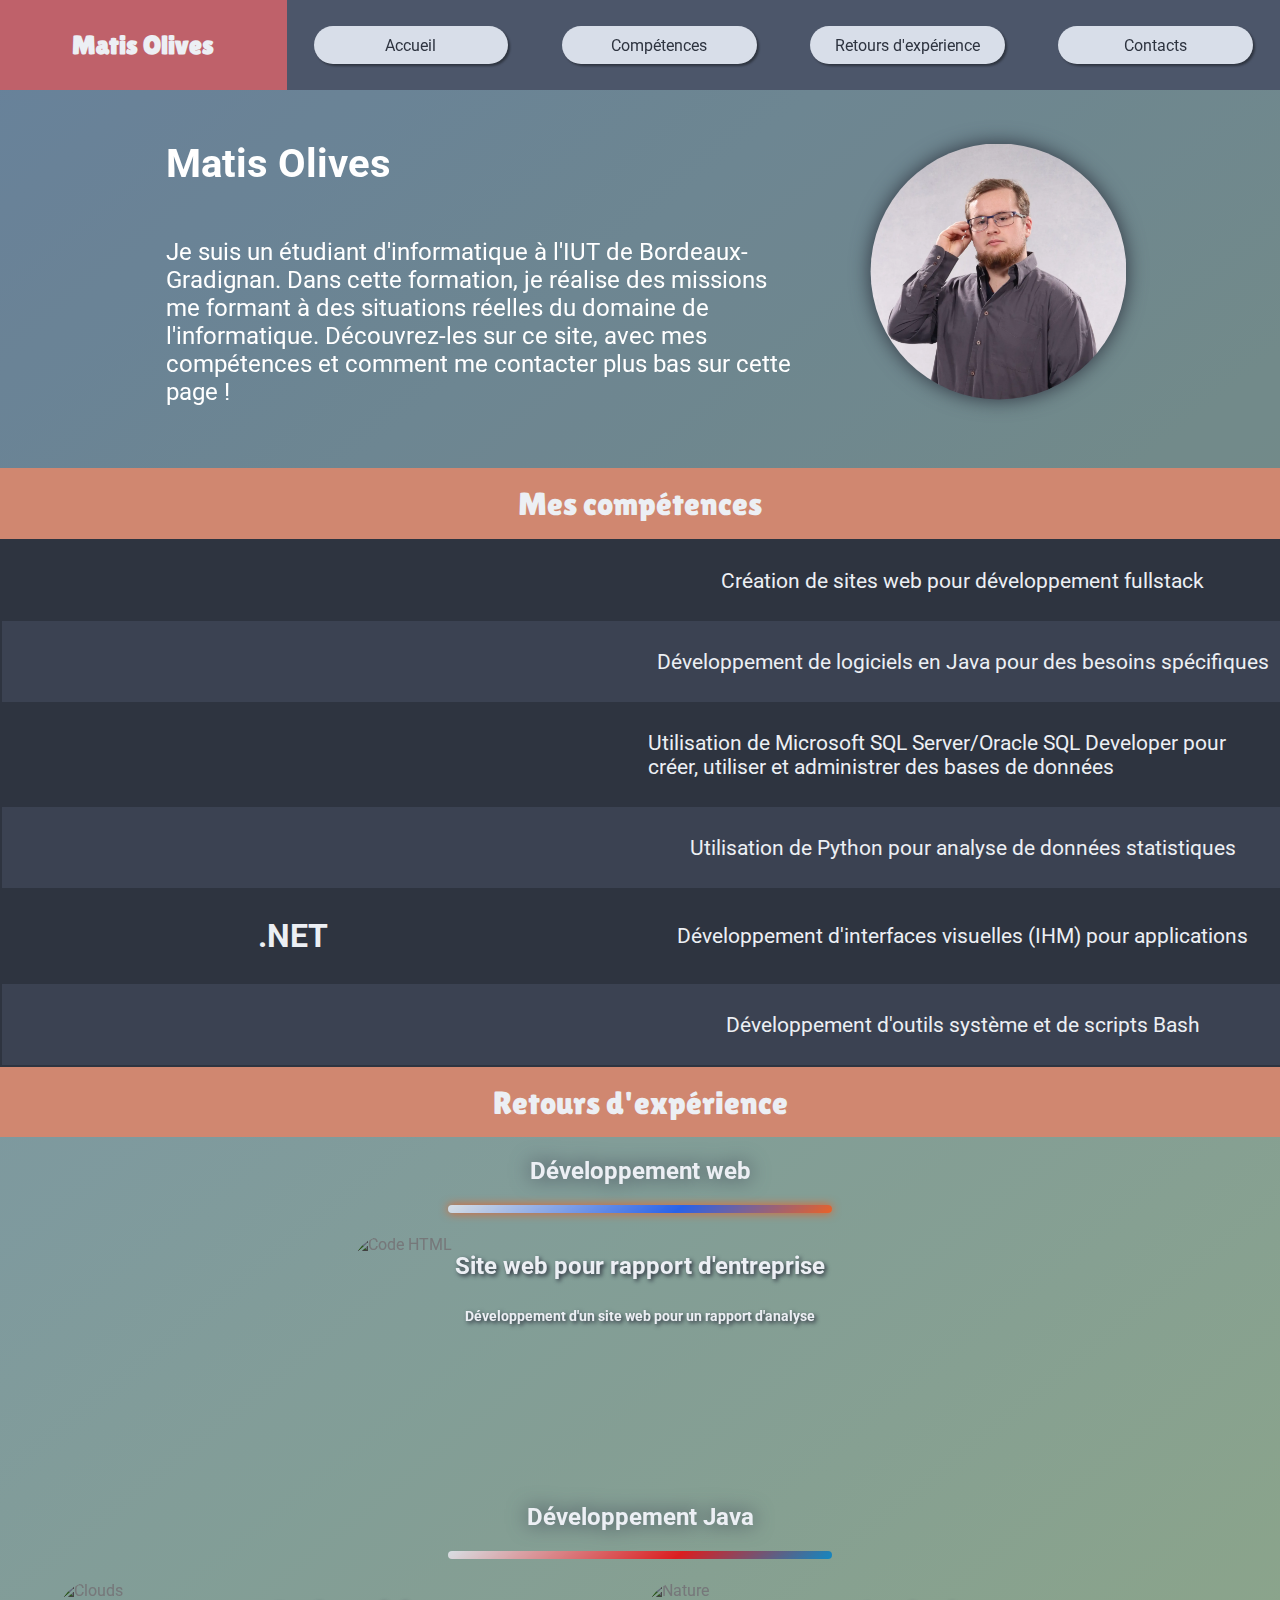
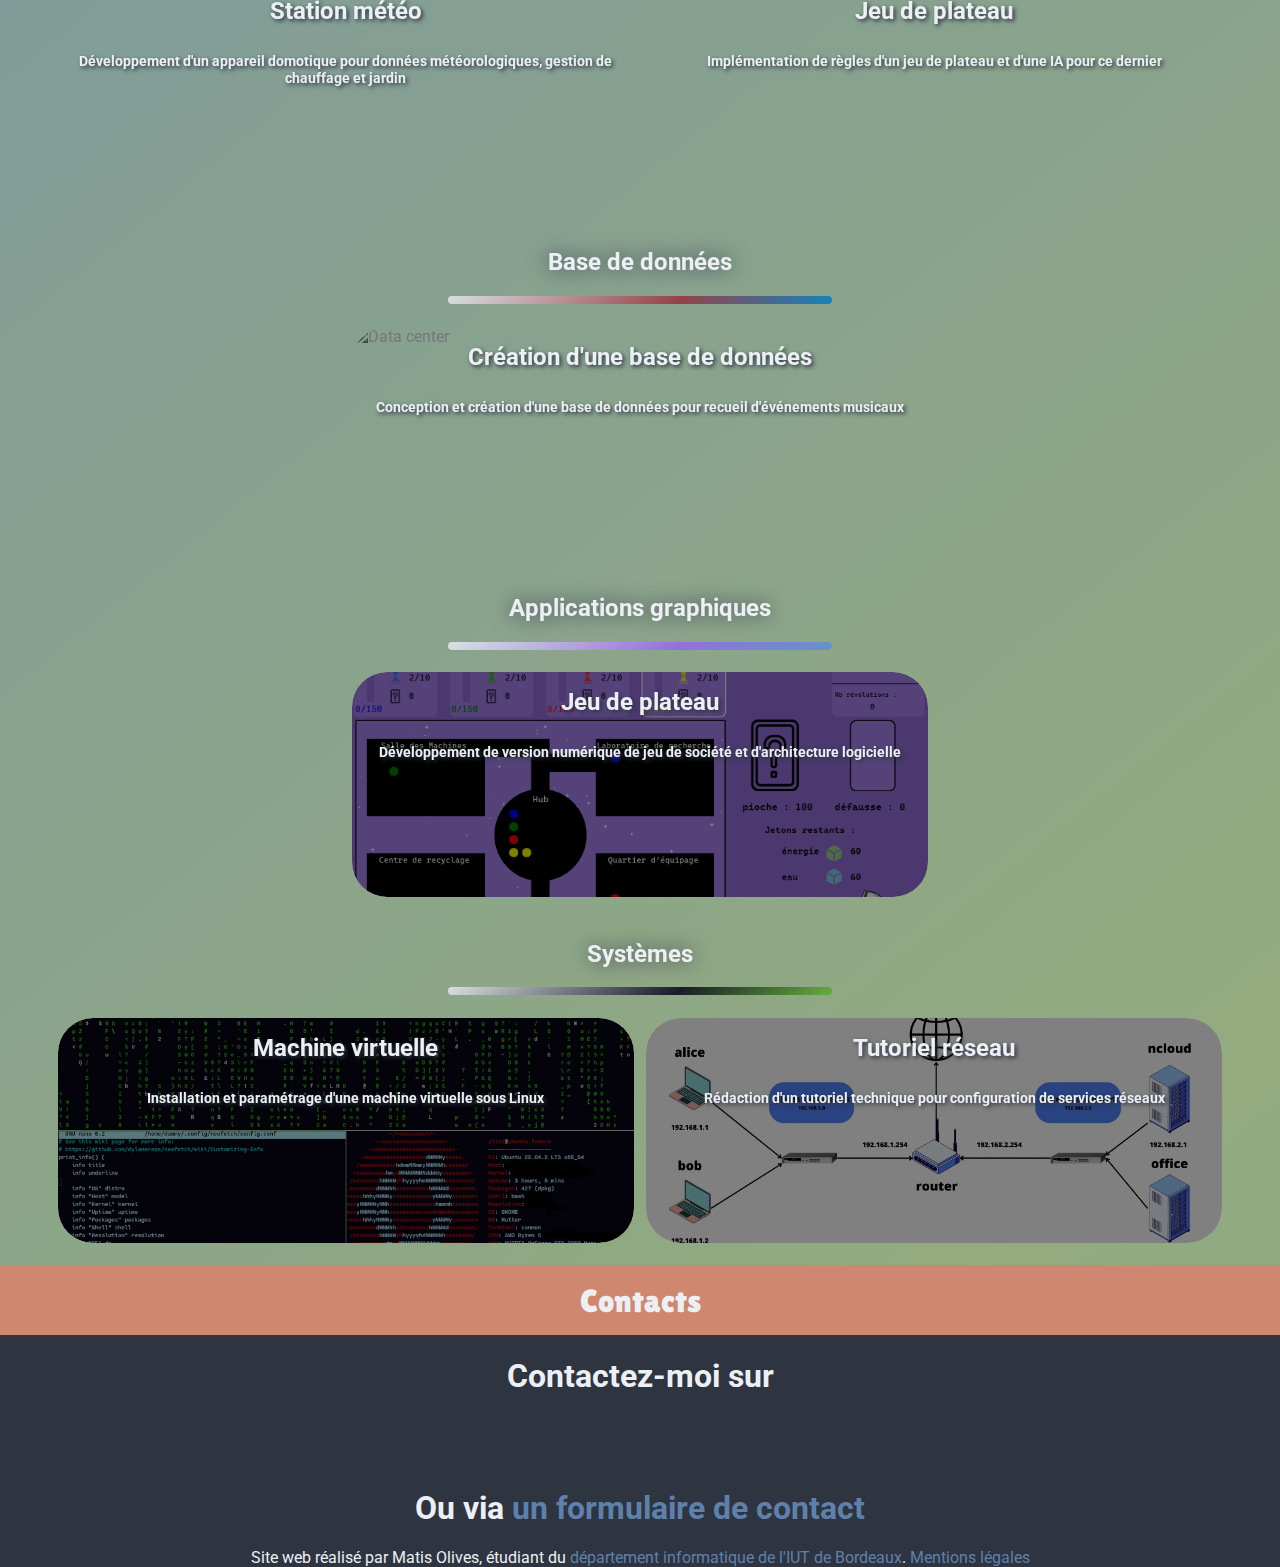
==== index.html @ 01eb1c5c "Made a lot of changes to css, replaced photo" ====
<!DOCTYPE html>
<html lang="fr">

<head>
    <meta charset="UTF-8">
    <meta http-equiv="X-UA-Compatible" content="IE=edge">
    <meta name="viewport" content="width=device-width, initial-scale=1.0">
    <link rel="stylesheet" href="style.css">
    <meta name="description" content="Portfolio de Matis Olives, développeur et étudiant en informatique.">
    <title>Portfolio de Matis Olives</title>
</head>

<body>
    <header>
        <div id="name-wrap">
            <h1>Matis Olives</h1>
        </div>
        <nav id="top-nav">
            <ul>
                <li><a href="#presentation">Accueil</a></li>
                <li><a href="#skills">Compétences</a></li>
                <li><a href="#retexes">Retours d'expérience</a></li>
                <li><a href="#contacts">Contacts</a></li>
            </ul>
        </nav>
        <nav id="bottom-nav">
            <ul>
                <a href="#presentation"><i class="nf nf-fa-home"></i></a>
                <a href="#skills"><i class="nf nf-fa-star"></i></a>
                <a href="#retexes"><i class="nf nf-md-newspaper"></i></a>
                <a href="#contacts"><i class="nf nf-fa-id_card"></i></a>
            </ul>
        </nav>
    </header>

    <div class="main">

        <div id="presentation">
                <article>
                    <h1>Matis Olives</h1>
                    <p>Je suis un étudiant d'informatique à l'IUT de Bordeaux-Gradignan. Dans cette formation, je
                        réalise
                        des
                        missions me formant à des situations réelles du domaine de l'informatique. Découvrez-les sur ce
                        site,
                        avec mes compétences et comment me contacter plus bas sur cette page !
                    </p>
                </article>
                <img src="media/img/me.webp" alt="Portrait">
        </div>

        <h1 class="title">Mes compétences</h1>
        <div id="skills">
            <table>
                <tr>
                    <td>
                        <i class="nf nf-dev-html5"></i>
                        <i class="nf nf-dev-css3"></i>
                        <i class="nf nf-dev-php"></i>
                        <i class="nf nf-dev-symfony"></i>
                    </td>
                    <td>
                        <p>Création de sites web pour développement fullstack</p>
                    </td>
                </tr>
                <tr>
                    <td>
                        <i class="nf nf-dev-java"></i>
                        <i class="nf nf-seti-maven"></i>

                    </td>
                    <td>
                        <p>Développement de logiciels en Java pour des besoins spécifiques</p>
                    </td>
                </tr>
                <tr>
                    <td>
                        <i class="nf nf-fa-database"></i>
                    </td>
                    <td>
                        <p>Utilisation de Microsoft SQL Server/Oracle SQL Developer pour créer, utiliser et administrer
                            des bases de données</p>
                    </td>
                </tr>
                <tr>
                    <td>
                        <i class="nf nf-dev-python"></i>
                    </td>
                    <td>
                        <p> Utilisation de Python pour analyse de données statistiques
                    </td>
                </tr>
                <tr>
                    <td>
                        <h1>.NET</h1>
                        <i class="nf nf-seti-c_sharp"></i>
                    </td>
                    <td>
                        <p>Développement d'interfaces visuelles (IHM) pour applications</p>
                    </td>
                </tr>
                <tr>
                    <td>
                        <i class="nf nf-custom-c"></i>
                        <i class="nf nf-cod-terminal_bash"></i>
                        <i class="nf nf-dev-linux"></i>
                    </td>
                    <td>
                        <p>Développement d'outils système et de scripts Bash</p>
                    </td>
                </tr>
            </table>
        </div>

        <h1 class="title">Retours d'expérience</h1>

        <div id="retexes">
            <div class="retex-class" id="web">
                <h2>Développement web</h2>
                <div class="separator"></div>
                <ul>
                    <a href="retexes/Site web rapport entreprise.pdf" target="_blank">
                        <img src="https://images.pexels.com/photos/270404/pexels-photo-270404.jpeg?auto=compress&cs=tinysrgb&w=1260&h=750&dpr=1"
                            alt="Code HTML">
                        <h1>Site web pour rapport d'entreprise</h1>
                        <h2>Développement d'un site web pour un rapport d'analyse</h2>
                    </a>
                </ul>
            </div>
            <div class="retex-class" id="java">
                <h2>Développement Java</h2>
                <div class="separator"></div>
                <ul>
                    <a href="retexes/Développement Java météo.pdf">
                        <img src="https://images.pexels.com/photos/2114014/pexels-photo-2114014.jpeg?auto=compress&cs=tinysrgb&w=1260&h=750&dpr=1"
                            alt="Clouds">
                        <h1>Station météo</h1>
                        <h2>Développement d'un appareil domotique pour données météorologiques, gestion de chauffage et
                            jardin
                        </h2>
                    </a>
                    <a href="retexes/Développement Java jeu de plateau.pdf" target="_blank">
                        <img src="https://images.pexels.com/photos/15286/pexels-photo.jpg?auto=compress&cs=tinysrgb&w=1260&h=750&dpr=1"
                            alt="Nature">
                        <h1>Jeu de plateau</h1>
                        <h2>Implémentation de règles d'un jeu de plateau et d'une IA pour ce dernier</h2>
                    </a>
                </ul>
            </div>
            <div class="retex-class" id="data">
                <h2>Base de données</h2>
                <div class="separator"></div>
                <ul>
                    <a href="retexes/Création base de données.pdf" target="_blank">
                        <img src="https://images.pexels.com/photos/325229/pexels-photo-325229.jpeg?auto=compress&cs=tinysrgb&w=1260&h=750&dpr=1"
                            alt="Data center">
                        <h1>Création d'une base de données</h1>
                        <h2>Conception et création d'une base de données pour recueil d'événements musicaux</h2>
                    </a>
                </ul>
            </div>
            <div class="retex-class" id="ihm">
                <h2>Applications graphiques</h2>
                <div class="separator"></div>
                <ul>
                    <a href="retexes/Développement jeu de plateau.pdf" target="_blank">
                        <img src="media/img/retexes/s2.01.png" alt="Hyperstellar">
                        <h1>Jeu de plateau</h1>
                        <h2>Développement de version numérique de jeu de société et d'architecture logicielle</h2>
                    </a>
                </ul>
            </div>
            <div class="retex-class" id="sys">
                <h2>Systèmes</h2>
                <div class="separator"></div>
                <ul>
                    <a href="retexes/Création machine virtuelle.pdf" target="_blank">
                        <img src="media/img/retexes/vm/vm.webp" alt="Linux Mint">
                        <h1>Machine virtuelle</h1>
                        <h2>Installation et paramétrage d'une machine virtuelle sous Linux</h2>
                    </a>
                    <a href="retexes/Tutoriel technique réseaux.pdf" target="_blank">
                        <img src="media/img/retexes/s2.03.webp" alt="topologie du réseau">
                        <h1>Tutoriel réseau</h1>
                        <h2>Rédaction d'un tutoriel technique pour configuration de services réseaux</h2>
                    </a>
                </ul>
            </div>
        </div>

        <h1 class="title">Contacts</h1>

        <div id="contacts">
            <h1>Contactez-moi sur</h1>
            <ul>
                <li><a href="https://github.com/olives-2" target="_blank"><i class="nf nf-fa-github"></i></a>
                </li>
                <li><a href="https://www.linkedin.com/in/matis-olives-4b845629a/" target="_blank"><i
                            class="nf nf-md-linkedin"></i></a></li>
                <li><a href="mailto:matisolives@gmail.com"><i class="nf nf-fa-envelope"></i></a></li>
            </ul>
            <h1>Ou via <a href="contact.html">un formulaire de contact</a></h1>
        </div>

        <footer>
            Site web réalisé par Matis Olives, étudiant du <a href="https://www.iut.u-bordeaux.fr/info/"
                target="_blank">département
                informatique de l'IUT de Bordeaux</a>.
            <a href="legal.html">Mentions légales</a>
        </footer>

    </div>
</body>

</html>
---- style.css ----
@import url('https://fonts.googleapis.com/css?family=Roboto&display=swap');
@import url('https://fonts.googleapis.com/css2?family=Lilita+One&display=swap');
@import url("https://www.nerdfonts.com/assets/css/webfont.css");

@import url('style/colors-nord.css');

:root{
    --my-bezier: cubic-bezier(.11, 1.09, .6, .96);
}

html {
    margin: 0;
    scroll-behavior: smooth;
}

body {
    position: relative;
    background: linear-gradient(141deg, var(--color9) 0%, var(--color14) 50%, var(--color9) 100%);
    background-size: 400%;
    animation: gradient 15s infinite var(--my-bezier);
}

body {
    margin: 0;
    margin-top: 1%;
    width: 100%;
    color: var(--color6);
    background-color: var(--color0);
    font-family: 'Roboto';
    overflow: auto;
}

/*Nav*/
#name-wrap {
    z-index: -1;
    display: flex;
    justify-content: center;
    align-items: center;
    width: 25%;
    padding: 1.5%;
    text-align: center;
    background-color: var(--color11);
    transition: all .3s;
}

#name-wrap h1 {
    font-family: "Lilita One";
    font-weight: 600;
    font-size: 1.6em;
    transition: .5s all;
}

nav ul {
    list-style-type: none;
}

#name-wrap:hover>h1 {
    animation: name-anim .6s var(--my-bezier);
    transition: all;
}

@keyframes name-anim {
    50% {
        font-weight: 250;
        transform: scale(70%);
    }

    100% {
        font-weight: 600;
    }
}

header {
    position: fixed;
    z-index: 2;
    top: 0;
    width: 100%;
    height: 10%;
    display: flex;
}

nav a {
    text-decoration: none;
}

#top-nav {
    width: 100%;
    display: flex;
    background-color: var(--color3);
}

#top-nav ul {
    display: flex;
    width: 100%;
    justify-content: space-around;
    align-items: center;
}

#top-nav li {
    width: 20%;
}

#top-nav a {
    display: block;
    background-color: var(--color4);
    color: var(--color0);
    padding: 5%;
    margin-left: 1%;
    margin-right: 1%;
    border-radius: 100px;
    text-align: center;
    filter: drop-shadow(2px 2px 1px var(--color0));
    transition: 0.2s all;
    text-decoration: none;
}

#top-nav a:focus,
#top-nav a:hover {
    background-color: var(--color0);
    outline: none;
    color: var(--color4);
    filter: none;
}

#name-wrap i {
    display: none;
}

#bottom-nav {
    display: none;
    width: 100%;
    height: 10%;
    position: fixed;
    bottom: 0;
    flex-flow: column;
    background-color: var(--color3);
    backdrop-filter: blur(2px);
}

#bottom-nav ul {
    display: flex;
    flex-flow: row wrap;
    justify-content: space-around;
}

#bottom-nav a {
    margin: 1%;
}

#bottom-nav i {
    font-size: 1.5em;
    color: var(--color5);
}

.title {
    font-family: 'Lilita One';
    font-weight: 500;
    background-color: var(--color12);
    text-align: center;
    padding: 1.3%;
    margin: 0%;
}


/*Main content*/

.main {
    margin-top: 75px;
}

@keyframes gradient {
    0% {
        background-position: 0% 50%;
    }

    50% {
        background-position: 100% 65%;
    }

    100% {
        background-position: 0% 50%;
    }
}

#presentation {
    color: white;
    backdrop-filter: brightness(80%);
    width: 100%;
    display: flex;
    justify-content: center;
    align-items: center;
}

#presentation article {
    display: flex;
    flex-flow: column;
    padding: 3%;
}

#presentation h1 {
    font-size: 250%;
}

#presentation p {
    font-size: 150%;
}

#presentation article{
    width: 50%;
}

#presentation img {
    width: 20%;
    padding: 2%;
    border-radius: 50%;
    filter: drop-shadow(0px 0px 10px var(--color0));
}

/*Skills*/

table {
    width: 100%;
    margin: 0;
}

#skills {
    width: 100%;
    display: flex;
    justify-content: center;
    align-items: center;
    background-color: var(--color0);
}

#skills tr,
#skills td {
    width: 100%;
    padding: 0.3%;
    display: flex;
    justify-content: center;
    align-items: center;
}

#skills tr:nth-child(even) {
    background-color: var(--color1);
}

#skills td {
    display: flex;
    flex-flow: row wrap;
    justify-content: center;
}

#skills p {
    font-size: 1.3em;
}

#skills i {
    margin-left: 5%;
    margin-right: 5%;
    font-size: 3em;
}

/*Retexes*/

#retexes {
    margin: 0;
    padding: 0;
    width: 100%;
    display: inline-block;
    backdrop-filter: brightness(90%);
}

#retexes h1 {
    text-align: center;
    position: relative;
    z-index: 1;
    font-weight: 600;
}

#retexes h2{
    filter: drop-shadow(0px 0px 10px var(--color1));
}

#retexes ul {
    display: flex;
    flex-flow: row wrap;
    justify-content: center;
    position: relative;
    z-index: 1;
    width: 100%;
    list-style: none;
}

#retexes ul a {
    text-decoration: none;
    color: var(--color6);
    position: relative;
    z-index: 1;
    display: flex;
    flex-direction: column;
    align-items: center;
    margin: 0.5%;
    width: 45%;
    height: 25vh;
    transition: 0.3s all;
    overflow: hidden;
    border-radius: 35px;
}

#retexes ul a h1 {
    font-size: 150%;
    font-weight: 700;
}

#retexes ul a h2 {
    font-size: 90%;
    text-align: center;
}

#retexes ul h1,
#retexes ul h2 {
    filter: drop-shadow(2px 2px 2px var(--color0));
}

ul {
    padding: 0;
}

#retexes ul a img {
    position: absolute;
    z-index: -1;
    object-fit: cover;
    border-radius: 35px;
    width: 100%;
    height: 100%;
    filter: brightness(50%);
    transition: all 0.5s var(--my-bezier);
}

#retexes ul a:hover,
#retexes ul a:focus {
    background-color: var(--color3);
    outline: 1px solid var(--color5);
}

#retexes ul a:hover>img,
#retexes ul a:focus>img {
    transform: translate(75%);
    filter: brightness(100%);
}

.retex-class {
    display: flex;
    flex-flow: column wrap;
    align-items: center;
}

.separator {
    width: 30%;
    height: 0.5em;
    border-radius: 100rem;
}

#retexes-nav {
    text-decoration: none;
    color: white;
    background-color: var(--color9);
    height: 2.5em;
    font-size: 1.5em;
    display: flex;
    justify-content: space-around;
    align-items: center;
}

#retexes-nav img {
    width: 1.5em;
}

/*Defines the separators in the dividers*/
#java .separator {
    background: linear-gradient(141deg, #E5E9F0DD 0%, #DA1E20 60%, #1288C2 100%);
}

#sys .separator {
    background: linear-gradient(141deg, #E5E9F0DD 0%, #181B28 60%, #66AF3D 100%);
}

#ihm .separator {
    background: linear-gradient(141deg, #E5E9F0DD 0%, #9370DB 60%, #6295CB 100%);
}

#data .separator {
    background: linear-gradient(141deg, #E5E9F0DD 0%, #954248 60%, #1184C0 100%);
}

#web .separator {
    background: linear-gradient(141deg, #E5E9F0DD 0%, #2862E9 60%, #E96228 100%);
    box-shadow: 0px 0px 10px #E96228;
}

/*Contacts*/

#contacts {
    display: flex;
    flex-direction: column;
    align-items: center;
    background-color: var(--color0);
}

#contacts ul {
    display: flex;
    flex-flow: row;
    justify-content: center;
    align-items: center;
    width: 50%;
    list-style: none;
}

#contacts i {
    display: inline-block;
    font-size: 3em;
    transition: 0.2s transform var(--my-bezier);
    color: var(--color6);
    margin-left: 0.5em;
    margin-right: 0.5em;
}

#contacts i:hover {
    transform: scale(130%);
}

footer {
    background-color: var(--color0);
    text-align: center;
}

footer a,
#contacts a,
p a {
    text-decoration: none;
    color: var(--color10);
}

#form-wrapper {
    margin: 1%;
    display: flex;
    align-items: center;
    justify-content: center;
}

form {
    font-family: "Lilita One";
    display: flex;
    align-items: flex-start;
    flex-direction: column;
    gap: 15px;
    width: 500px;
    background-color: #3b4252;
    padding: 20px;
    border-radius: 15px;
    box-shadow: 0px 0px 30px #3b4252;
}

form h1 {
    color: white;
    font-size: 2em;
    font-weight: 600;
}

form input,
form textarea {
    background-color: #2e3440;
    color: white;
    font-weight: 800;
    outline: 0;
    border: 0;
    padding: 1%;
    border-radius: 15px;
    width: 100%;
    height: 50px;
    align-self: center;
    transition: all .5s var(--my-bezier);
    resize: none;
}

form #name {
    display: flex;
    justify-content: center;
    width: 100%;
    padding: 0;
    gap: 15px;
}


form textarea {
    height: 10em;
}

form button {
    width: 100%;
    padding: 8px;
    outline: 0;
    border: 0;
    border-radius: 100px;
    font-size: 16px;
    font-weight: 500;
    background-color: #5e81ac;
    color: white;
    cursor: pointer;
    transition: .1s all;
    box-shadow: none;
}

form button:hover,
form button:focus {
    box-shadow: 0px 0px 10px #5e81ac;
}

form input:focus,
form textarea:focus {
    transform: scale(105%);
    box-shadow: 0px 0px 15px #2e3440;
}

/*Retex page*/

#top-nav .pdf {
    background-color: #F46039;
    color: #ffffff;
}

#title {
    margin-top: 4%;
    display: flex;
    justify-content: center;
    align-items: center;
    flex-flow: column wrap;
}

#title h1 {
    font-size: 1.5em;
}

#screenshots {
    display: flex;
    justify-content: center;
}

#screenshots img {
    margin-left: 2%;
    margin-right: 2%;
    width: 25%;
}

#sections {
    width: 100%;
    display: flex;
    justify-content: center;
    align-items: center;
    flex-flow: row wrap;
    padding: 0;
    margin: 0;
}

.section {
    background-color: #3D334E;
    border-radius: 20px;
    margin: 0.5%;
    display: flex;
    flex-flow: column wrap;
    justify-content: center;
    align-items: center;
    width: 45%;
}

.section h2 {
    font-size: 1em;
}

.section ul {
    font-size: 100%;
    padding: 0.1%;
}

@media (max-width: 872px) {

    .main {
        margin-top: 35px;
        margin-bottom: 85px;
    }

    #presentation{
        width: 100%;
        display: flex;
        flex-direction: column-reverse;
    }

    #presentation img {
        width: 20%;
        padding: 2%;
    }

    #presentation article{
        width: 90%;
    }

    #bottom-nav {
        display: flex;
        justify-content: center;
    }

    #top-nav {
        display: none;
    }

    header {
        height: 5%;

    }

    #name-wrap {
        width: 100%;
        display: flex;
        align-items: center;
        justify-content: center;
    }

    #retexes ul a {
        width: 95%;
        font-size: 80%;
        height: 100%;
    }

    #retexes ul li:hover>img {
        transform: translate(90%);
    }

    #name-wrap i {
        display: block;
        position: relative;
        left: 5%
    }

    #sections {
        flex-flow: column wrap;
    }
}
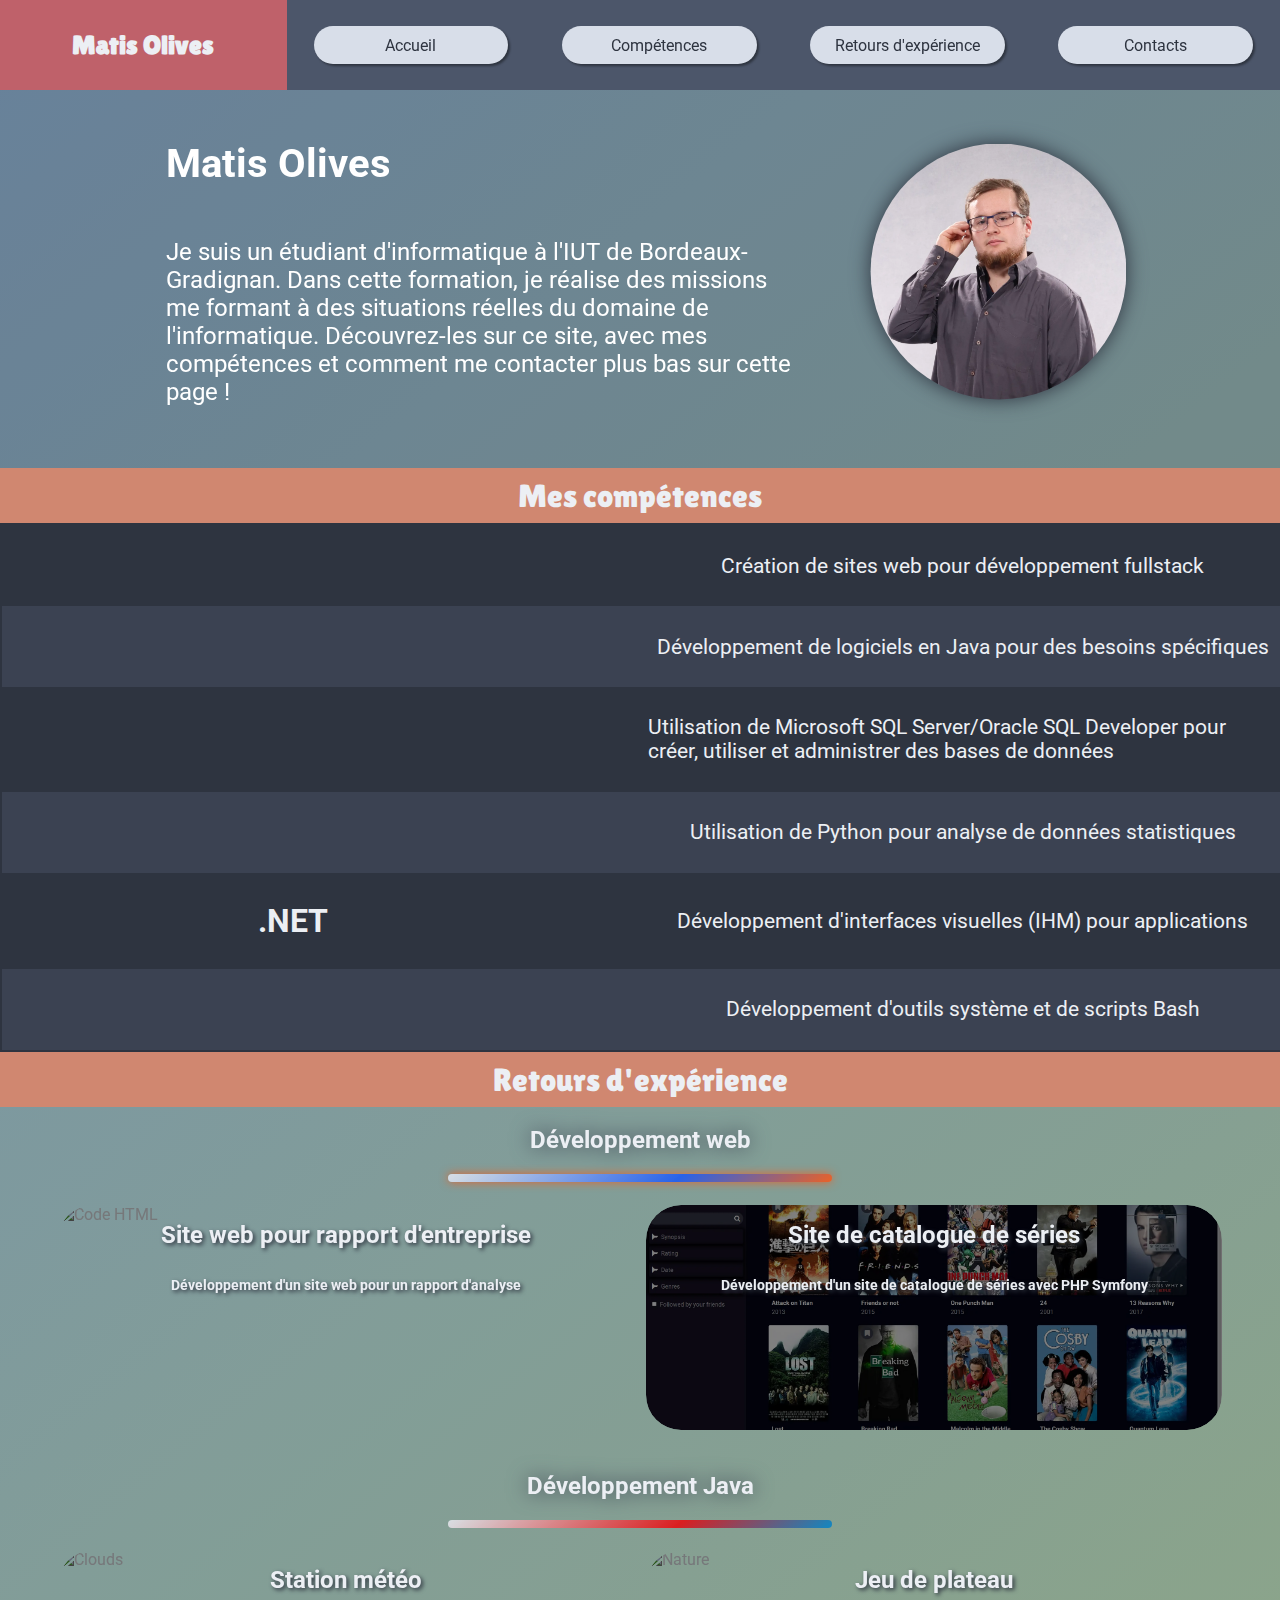
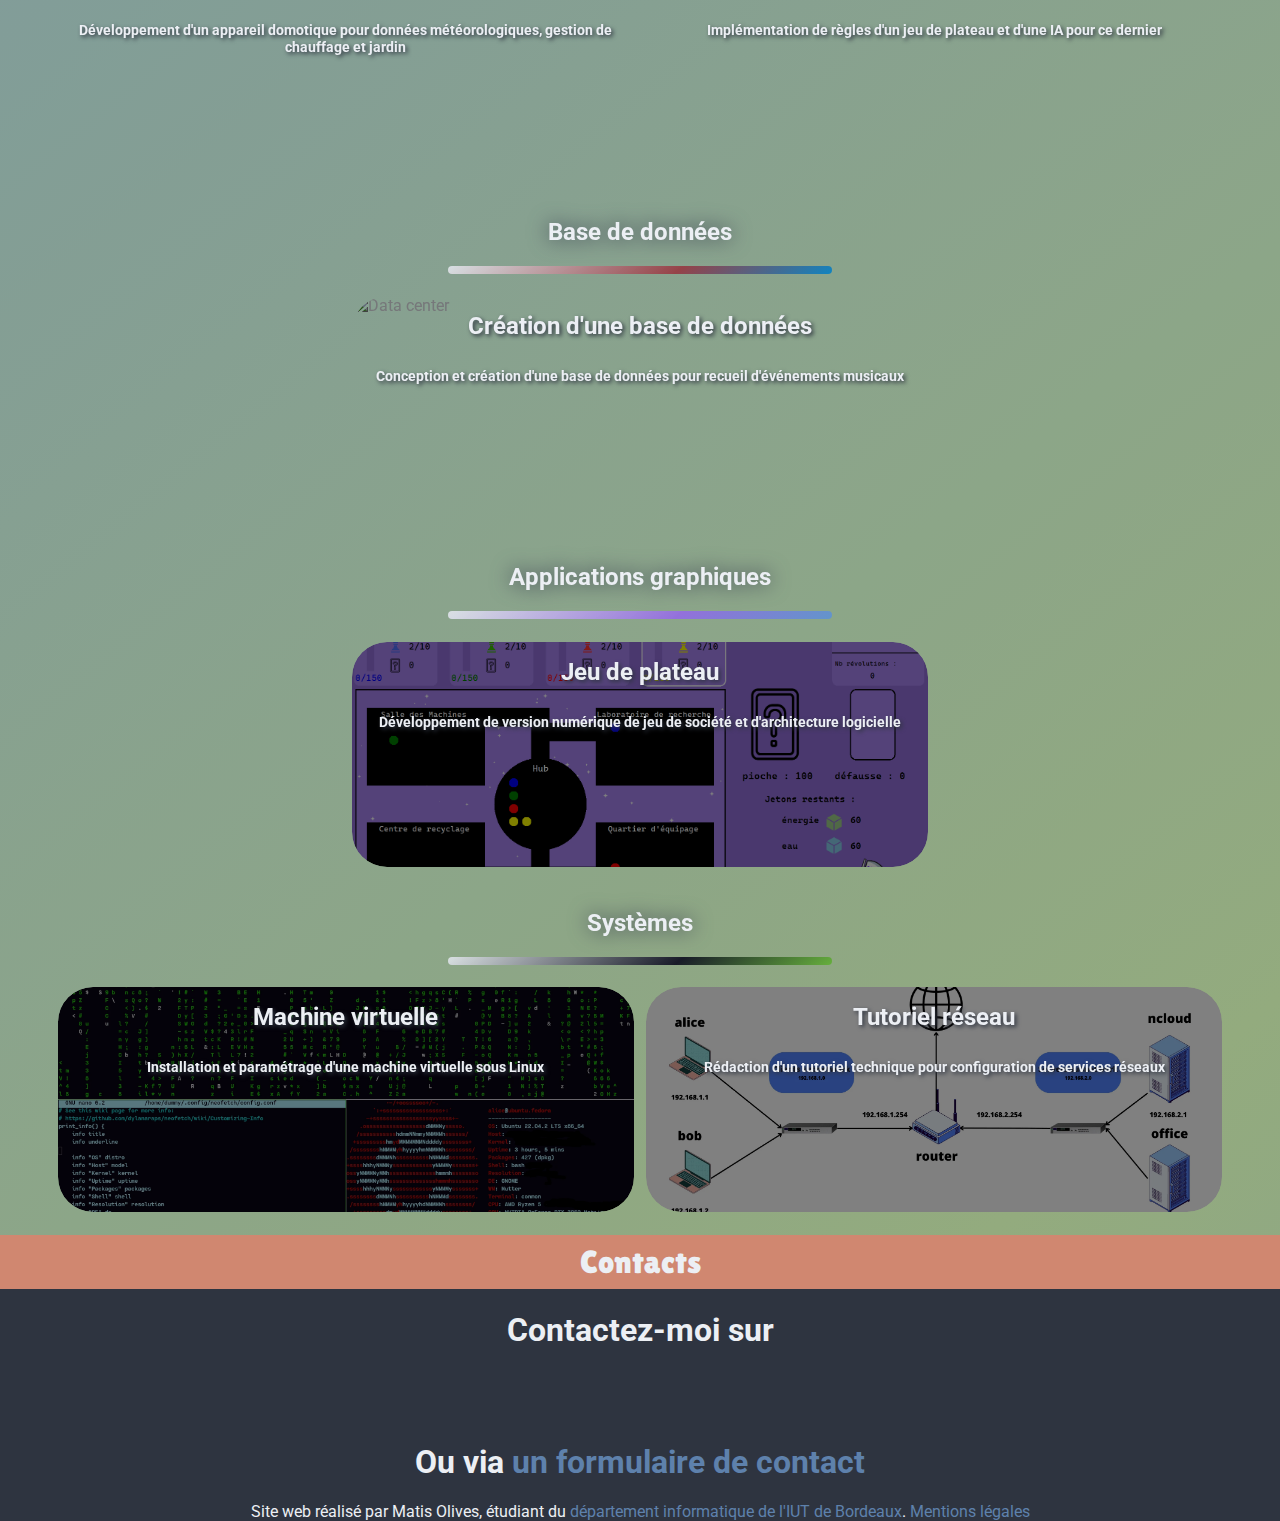
==== commit d10187a3: "Added new retex, changed css of presentation image" ====
--- a/index.html
+++ b/index.html
@@ -125,6 +125,12 @@
                         <h1>Site web pour rapport d'entreprise</h1>
                         <h2>Développement d'un site web pour un rapport d'analyse</h2>
                     </a>
+                    <a href="retexes/Application web.pdf" target="_blank">
+                        <img src="media/img/retexes/serizz.webp"
+                            alt="Code HTML">
+                        <h1>Site de catalogue de séries</h1>
+                        <h2>Développement d'un site de catalogue de séries avec PHP Symfony</h2>
+                    </a>
                 </ul>
             </div>
             <div class="retex-class" id="java">
--- a/style.css
+++ b/style.css
@@ -157,7 +157,7 @@
     font-weight: 500;
     background-color: var(--color12);
     text-align: center;
-    padding: 1.3%;
+    padding: 0.7%;
     margin: 0%;
 }
 
@@ -596,8 +596,7 @@
     }
 
     #presentation img {
-        width: 20%;
-        padding: 2%;
+        width: 35%;
     }
 
     #presentation article{
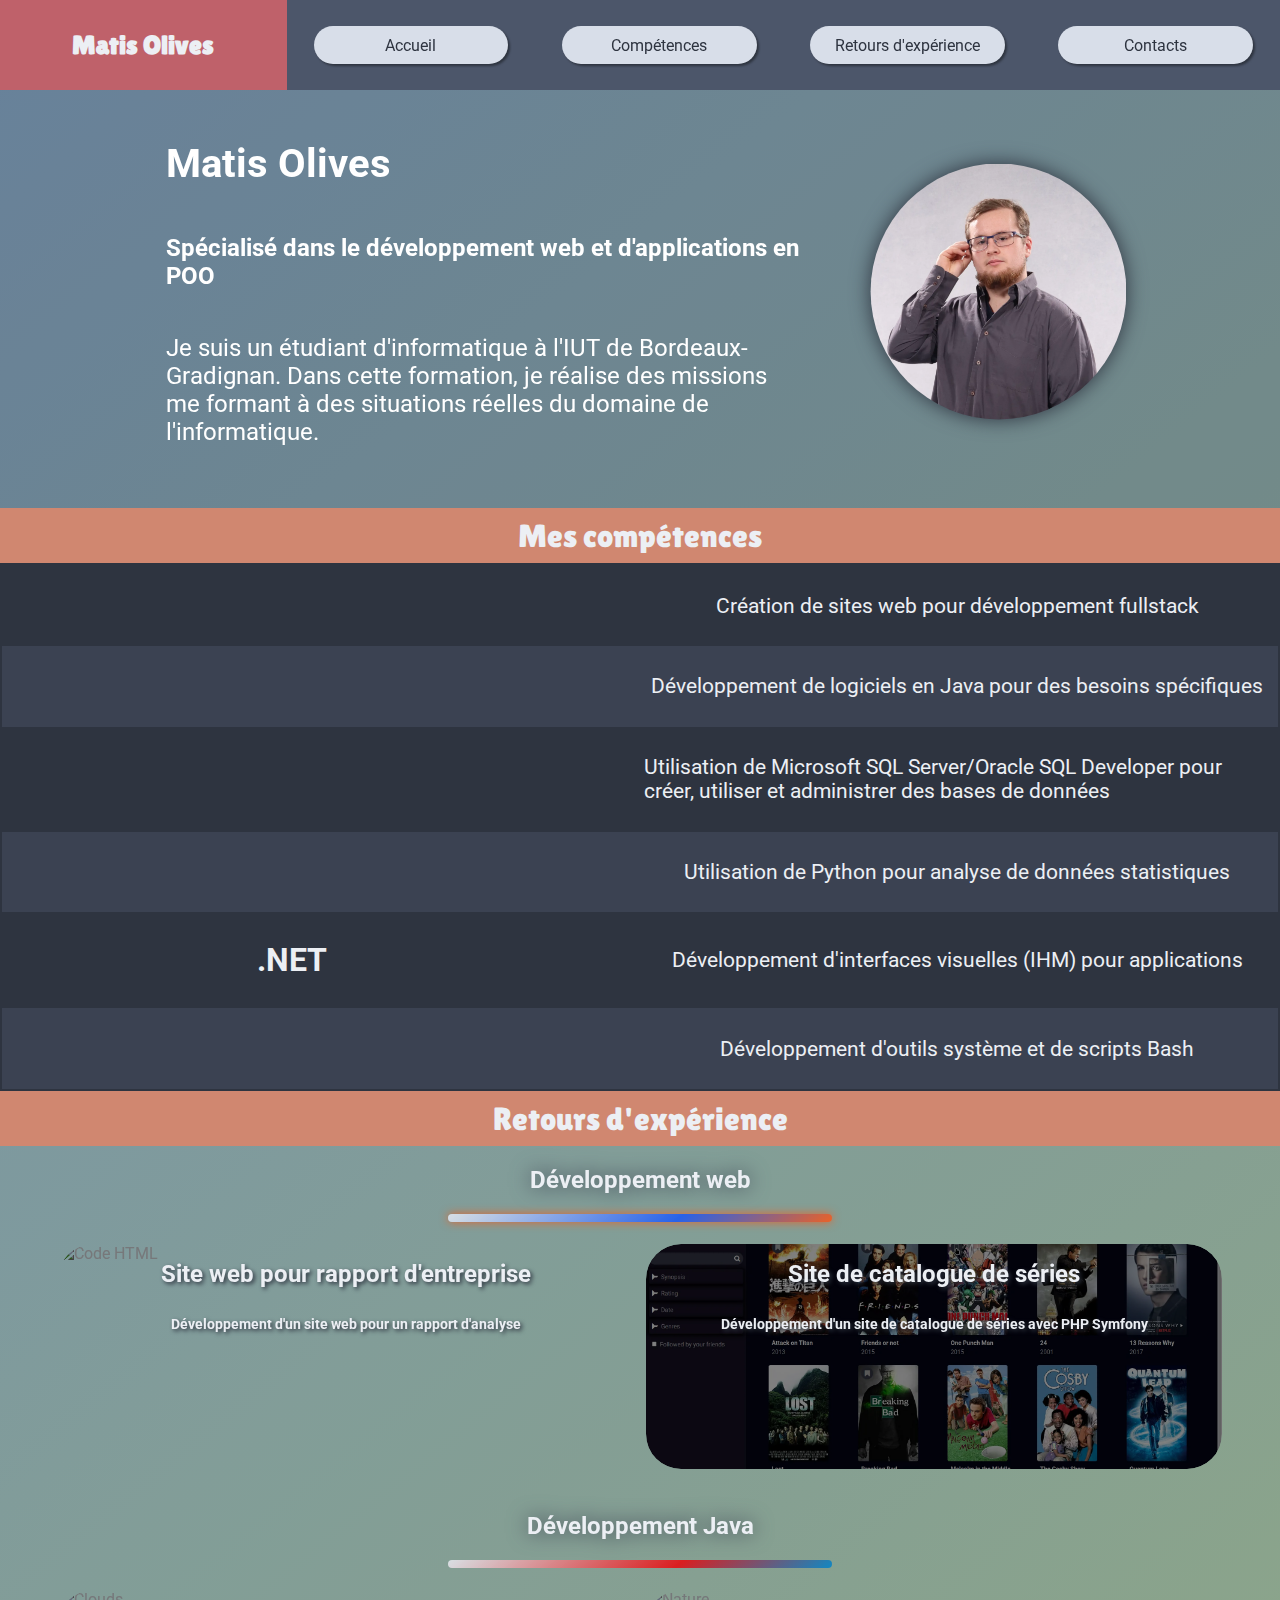
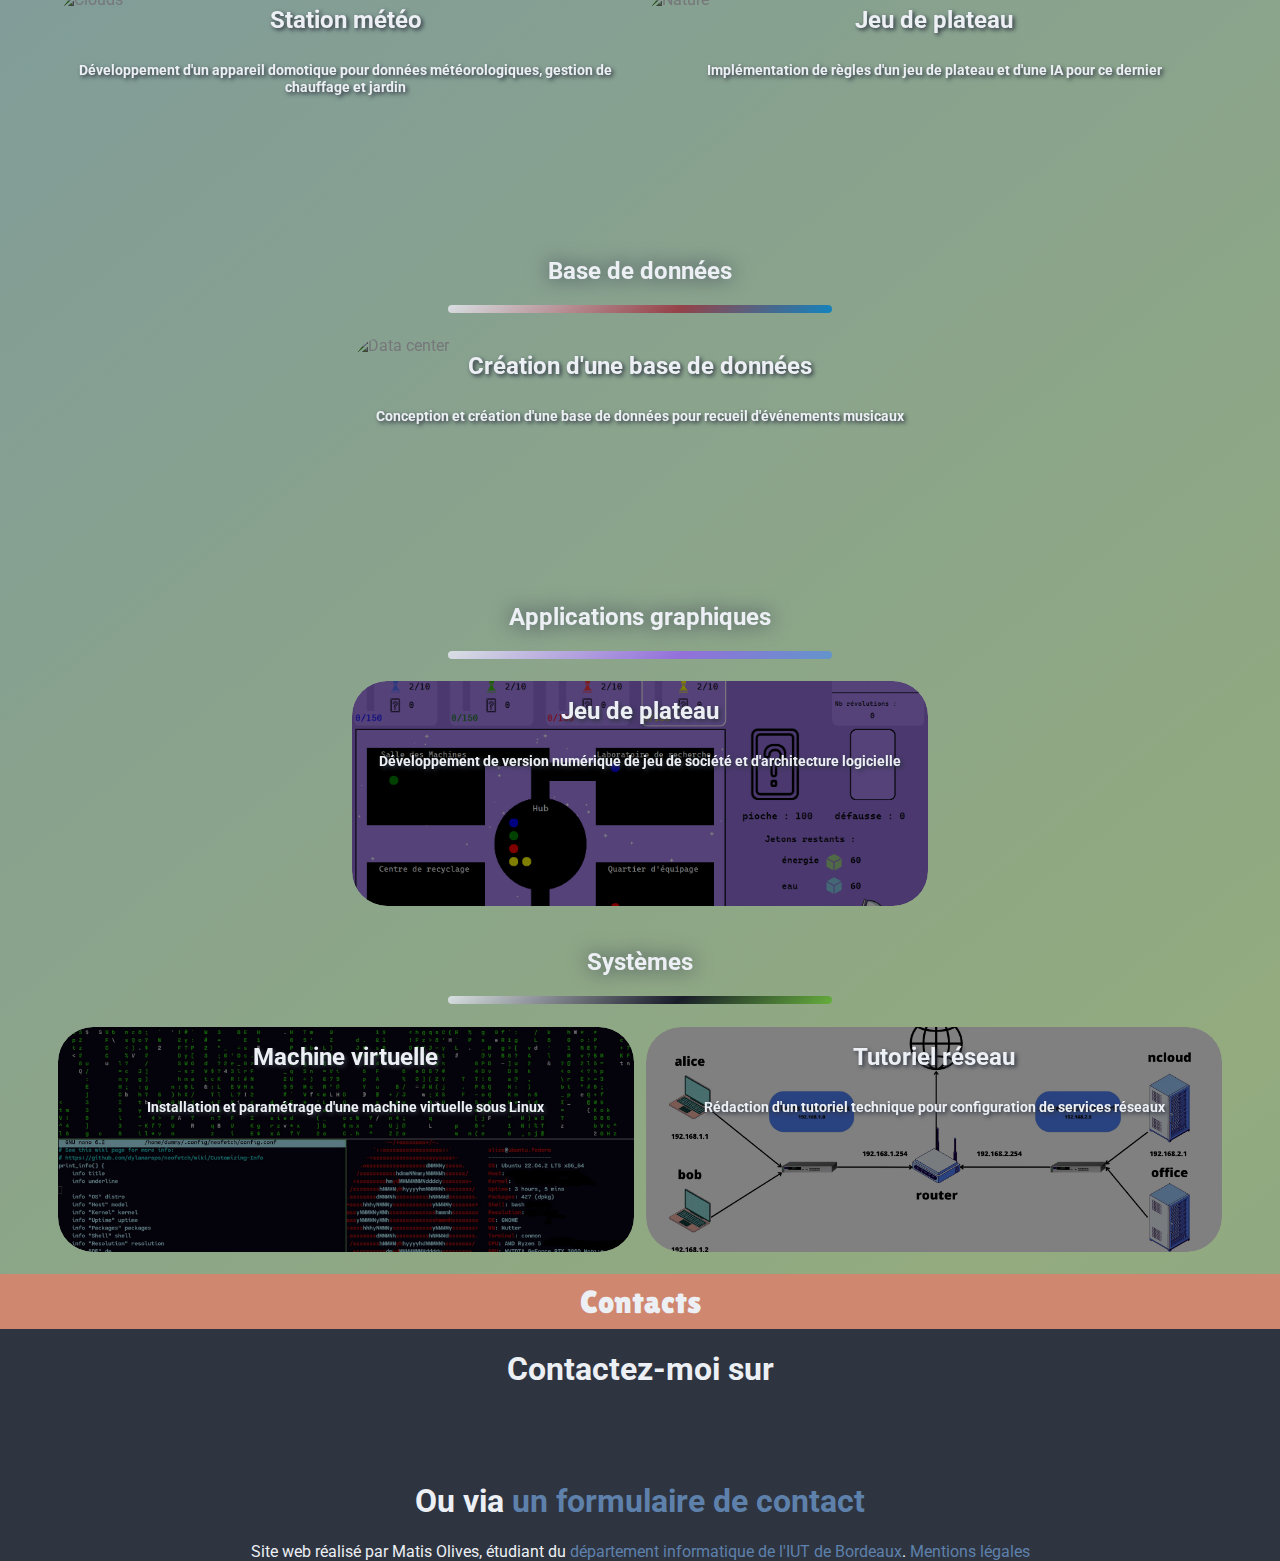
==== commit fbcd82f3: "Added subtitle to presentation" ====
--- a/index.html
+++ b/index.html
@@ -36,17 +36,16 @@
     <div class="main">
 
         <div id="presentation">
-                <article>
-                    <h1>Matis Olives</h1>
-                    <p>Je suis un étudiant d'informatique à l'IUT de Bordeaux-Gradignan. Dans cette formation, je
-                        réalise
-                        des
-                        missions me formant à des situations réelles du domaine de l'informatique. Découvrez-les sur ce
-                        site,
-                        avec mes compétences et comment me contacter plus bas sur cette page !
-                    </p>
-                </article>
-                <img src="media/img/me.webp" alt="Portrait">
+            <article>
+                <h1>Matis Olives</h1>
+                <h2>Spécialisé dans le développement web et d'applications en POO</h2>
+                <p>Je suis un étudiant d'informatique à l'IUT de Bordeaux-Gradignan. Dans cette formation, je
+                    réalise
+                    des
+                    missions me formant à des situations réelles du domaine de l'informatique.
+                </p>
+            </article>
+            <img src="media/img/me.webp" alt="Portrait">
         </div>
 
         <h1 class="title">Mes compétences</h1>
@@ -126,8 +125,7 @@
                         <h2>Développement d'un site web pour un rapport d'analyse</h2>
                     </a>
                     <a href="retexes/Application web.pdf" target="_blank">
-                        <img src="media/img/retexes/serizz.webp"
-                            alt="Code HTML">
+                        <img src="media/img/retexes/serizz.webp" alt="Code HTML">
                         <h1>Site de catalogue de séries</h1>
                         <h2>Développement d'un site de catalogue de séries avec PHP Symfony</h2>
                     </a>
--- a/style.css
+++ b/style.css
@@ -231,9 +231,12 @@
     background-color: var(--color0);
 }
 
+#skills td{
+    width: 100%;
+}
+
 #skills tr,
 #skills td {
-    width: 100%;
     padding: 0.3%;
     display: flex;
     justify-content: center;
@@ -467,8 +470,12 @@
     font-weight: 600;
 }
 
+form div{
+    margin: 0%;
+}
+
 form input,
-form textarea {
+form textarea{
     background-color: #2e3440;
     color: white;
     font-weight: 800;
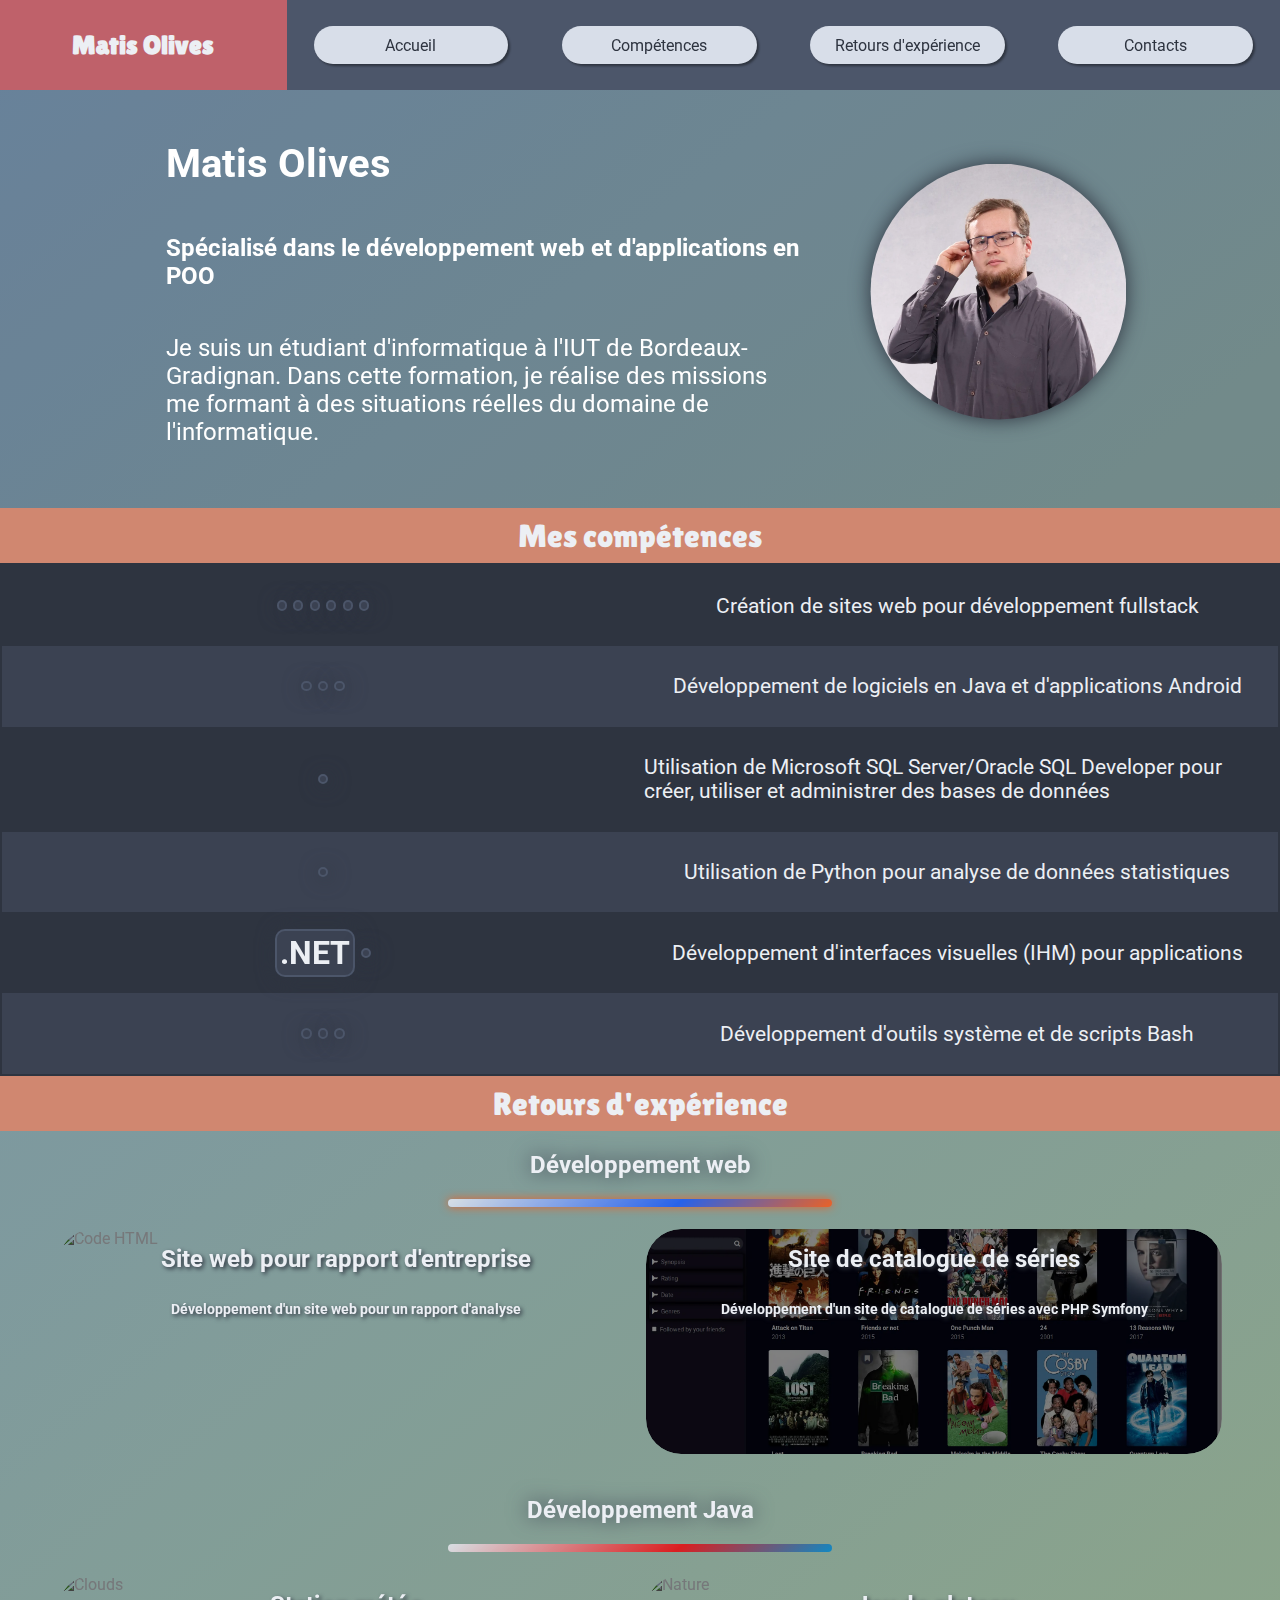
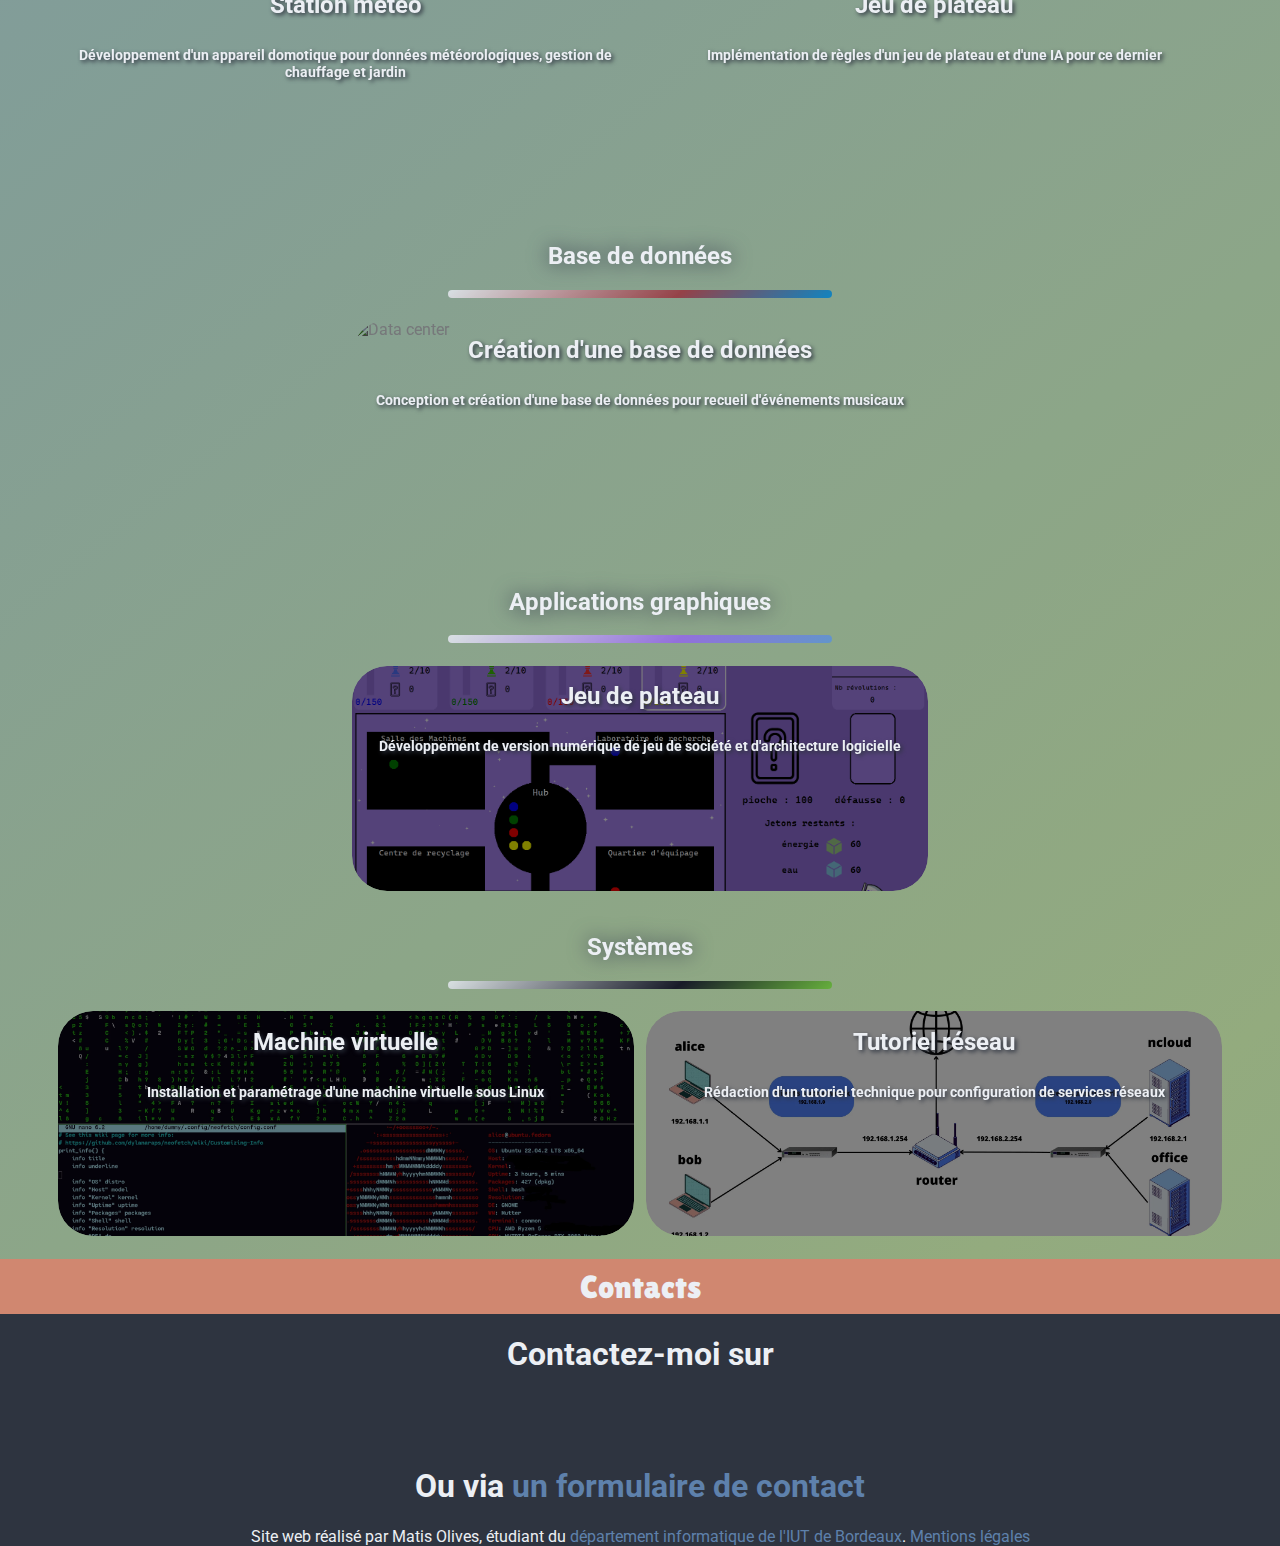
==== commit 606c708b: "Removal of background animation for performance reasons..." ====
--- a/index.html
+++ b/index.html
@@ -57,6 +57,8 @@
                         <i class="nf nf-dev-css3"></i>
                         <i class="nf nf-dev-php"></i>
                         <i class="nf nf-dev-symfony"></i>
+                        <i class="nf nf-dev-react"></i>
+                        <i class="nf nf-md-language_javascript"></i>
                     </td>
                     <td>
                         <p>Création de sites web pour développement fullstack</p>
@@ -65,11 +67,11 @@
                 <tr>
                     <td>
                         <i class="nf nf-dev-java"></i>
+                        <i class="nf nf-md-android"></i>
                         <i class="nf nf-seti-maven"></i>
-
-                    </td>
-                    <td>
-                        <p>Développement de logiciels en Java pour des besoins spécifiques</p>
+                    </td>
+                    <td>
+                        <p>Développement de logiciels en Java et d'applications Android</p>
                     </td>
                 </tr>
                 <tr>
--- a/style.css
+++ b/style.css
@@ -17,7 +17,6 @@
     position: relative;
     background: linear-gradient(141deg, var(--color9) 0%, var(--color14) 50%, var(--color9) 100%);
     background-size: 400%;
-    animation: gradient 15s infinite var(--my-bezier);
 }
 
 body {
@@ -231,6 +230,22 @@
     background-color: var(--color0);
 }
 
+#skills td i, #skills td h1{
+    border: solid 2px var(--color3);
+    padding: 0.5%;
+    margin: 0.5%;
+    border-radius: 10px;
+    background-color: var(--color1);
+    transition: all 0.3s var(--my-bezier);
+    filter: drop-shadow(2px 2px 10px var(--color0));
+}
+
+
+#skills td i:hover, #skills td h1:hover{
+    background-color: var(--color2);
+}
+
+
 #skills td{
     width: 100%;
 }
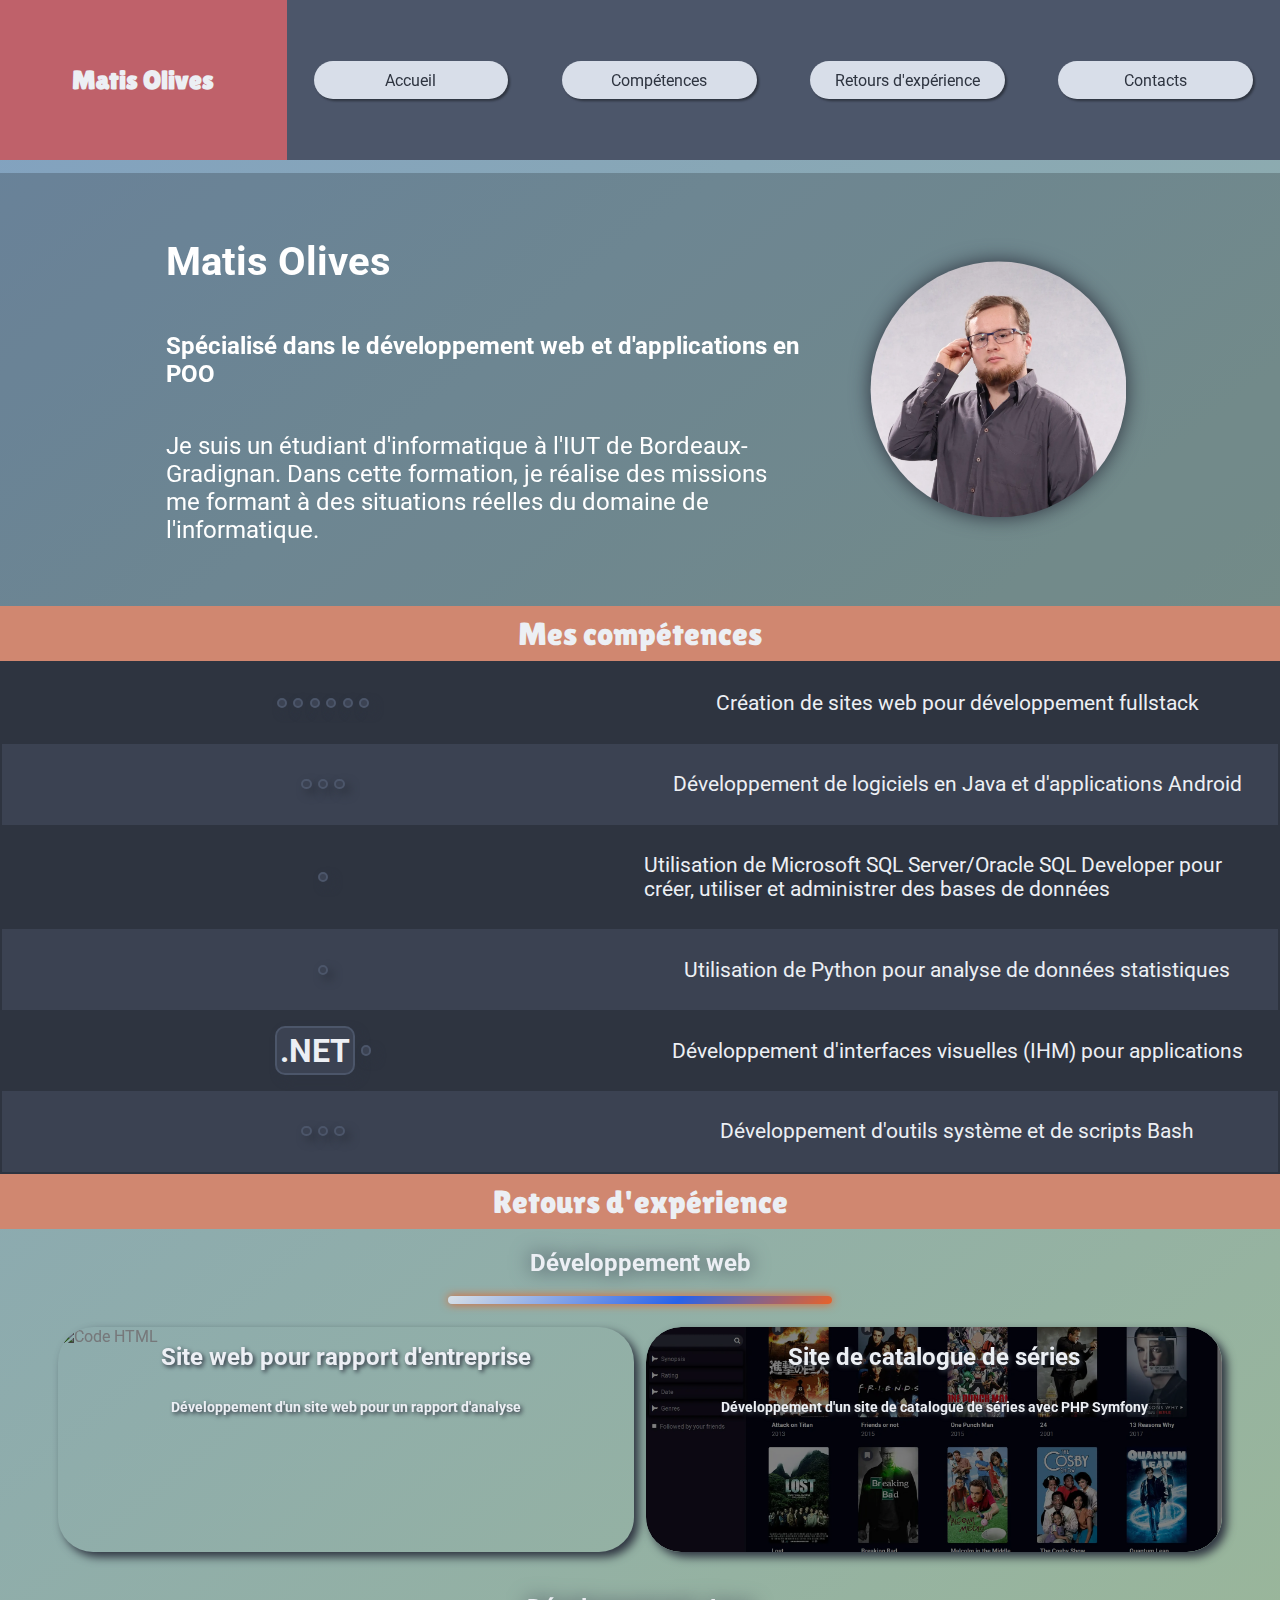
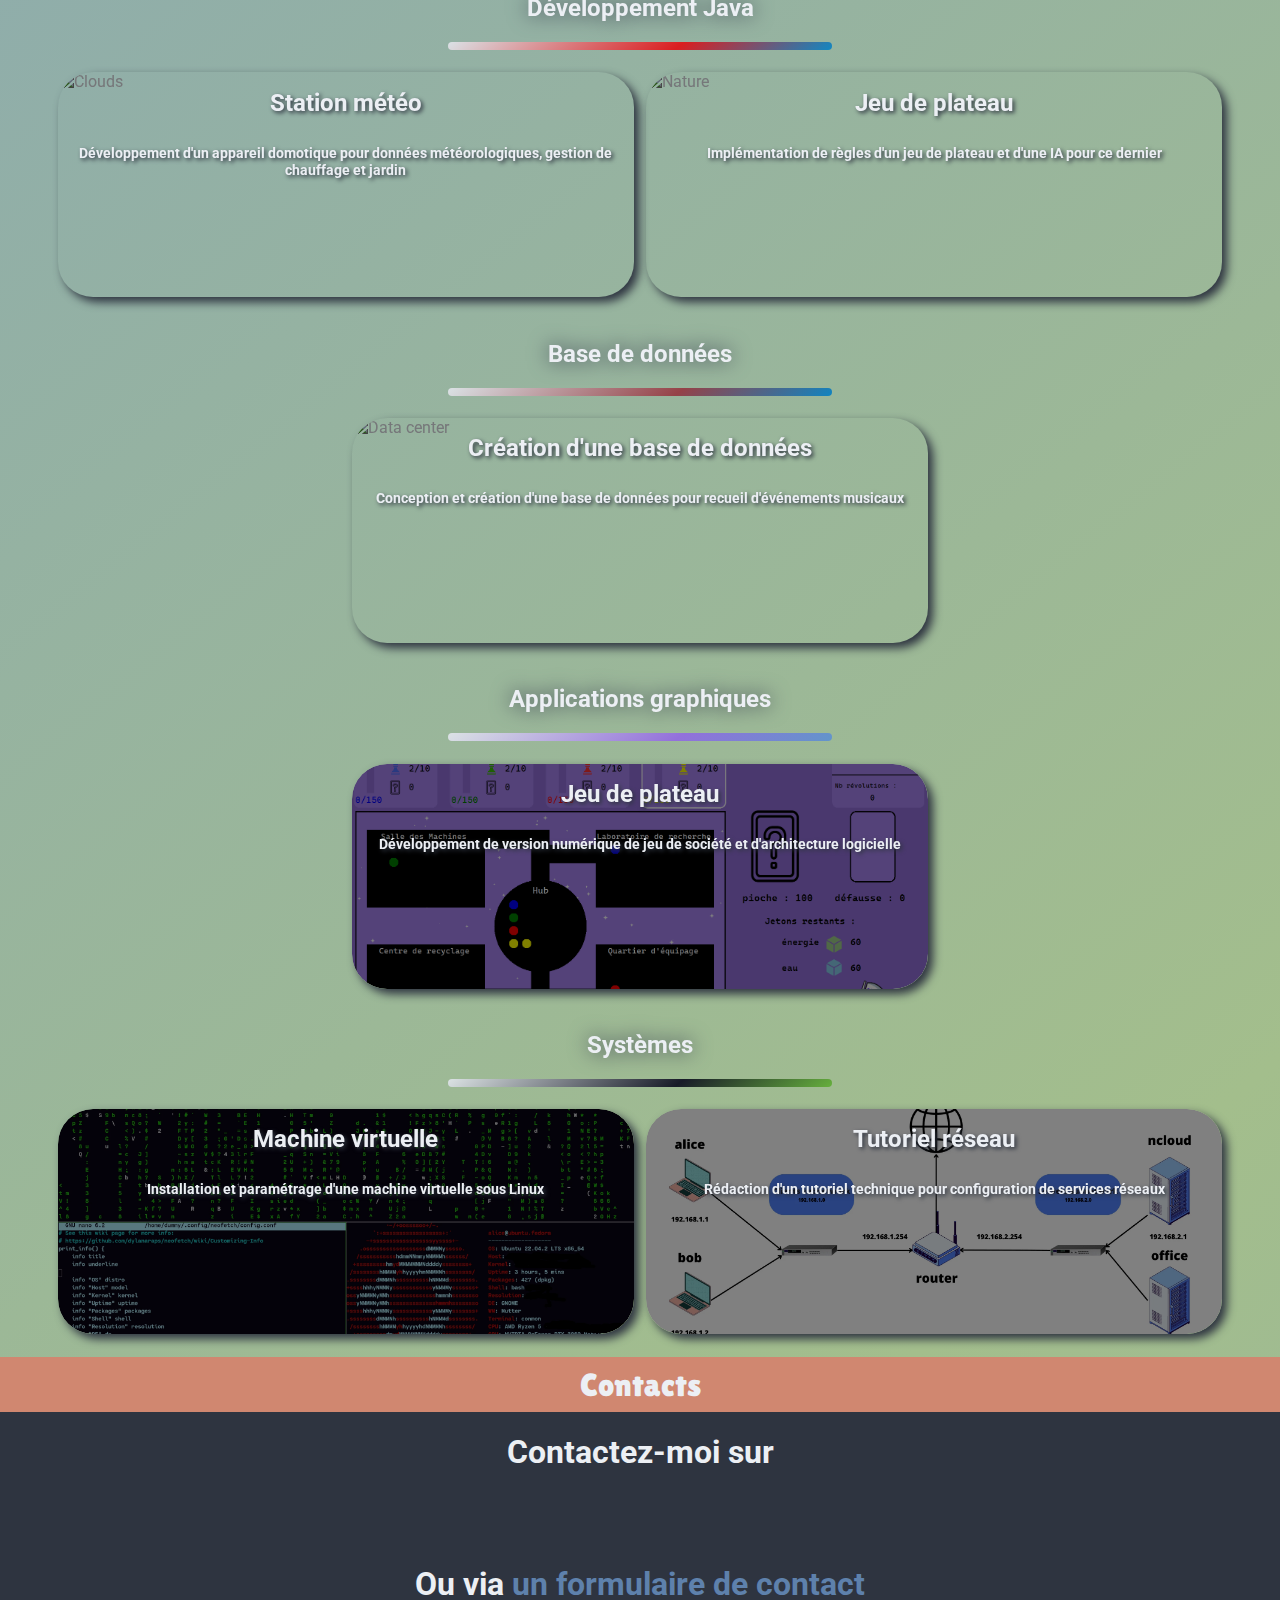
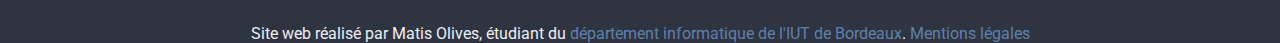
==== commit 7a127948: "Added dummy header for a better navbar (TO FIX)" ====
--- a/index.html
+++ b/index.html
@@ -32,6 +32,8 @@
             </ul>
         </nav>
     </header>
+    <header class="dummy">
+    </header>
 
     <div class="main">
 
--- a/style.css
+++ b/style.css
@@ -4,7 +4,7 @@
 
 @import url('style/colors-nord.css');
 
-:root{
+:root {
     --my-bezier: cubic-bezier(.11, 1.09, .6, .96);
 }
 
@@ -74,8 +74,14 @@
     z-index: 2;
     top: 0;
     width: 100%;
-    height: 10%;
-    display: flex;
+    height: 10em;
+    display: flex;
+}
+
+.dummy{
+    position: relative;
+    padding: 0;
+    margin: 0;
 }
 
 nav a {
@@ -163,10 +169,6 @@
 
 /*Main content*/
 
-.main {
-    margin-top: 75px;
-}
-
 @keyframes gradient {
     0% {
         background-position: 0% 50%;
@@ -204,14 +206,14 @@
     font-size: 150%;
 }
 
-#presentation article{
+#presentation article {
     width: 50%;
 }
 
 #presentation img {
     width: 20%;
     padding: 2%;
-    border-radius: 50%;
+    border-radius: 100%;
     filter: drop-shadow(0px 0px 10px var(--color0));
 }
 
@@ -230,23 +232,25 @@
     background-color: var(--color0);
 }
 
-#skills td i, #skills td h1{
+#skills td i,
+#skills td h1 {
     border: solid 2px var(--color3);
     padding: 0.5%;
     margin: 0.5%;
     border-radius: 10px;
     background-color: var(--color1);
     transition: all 0.3s var(--my-bezier);
-    filter: drop-shadow(2px 2px 10px var(--color0));
-}
-
-
-#skills td i:hover, #skills td h1:hover{
+    box-shadow: 5px 5px 10px var(--color0);
+}
+
+
+#skills td i:hover,
+#skills td h1:hover {
     background-color: var(--color2);
 }
 
 
-#skills td{
+#skills td {
     width: 100%;
 }
 
@@ -285,7 +289,10 @@
     padding: 0;
     width: 100%;
     display: inline-block;
-    backdrop-filter: brightness(90%);
+}
+
+#retexes a{
+   box-shadow: 5px 5px 10px var(--color0);
 }
 
 #retexes h1 {
@@ -295,7 +302,7 @@
     font-weight: 600;
 }
 
-#retexes h2{
+#retexes h2 {
     filter: drop-shadow(0px 0px 10px var(--color1));
 }
 
@@ -485,12 +492,12 @@
     font-weight: 600;
 }
 
-form div{
+form div {
     margin: 0%;
 }
 
 form input,
-form textarea{
+form textarea {
     background-color: #2e3440;
     color: white;
     font-weight: 800;
@@ -611,7 +618,7 @@
         margin-bottom: 85px;
     }
 
-    #presentation{
+    #presentation {
         width: 100%;
         display: flex;
         flex-direction: column-reverse;
@@ -621,7 +628,7 @@
         width: 35%;
     }
 
-    #presentation article{
+    #presentation article {
         width: 90%;
     }
 
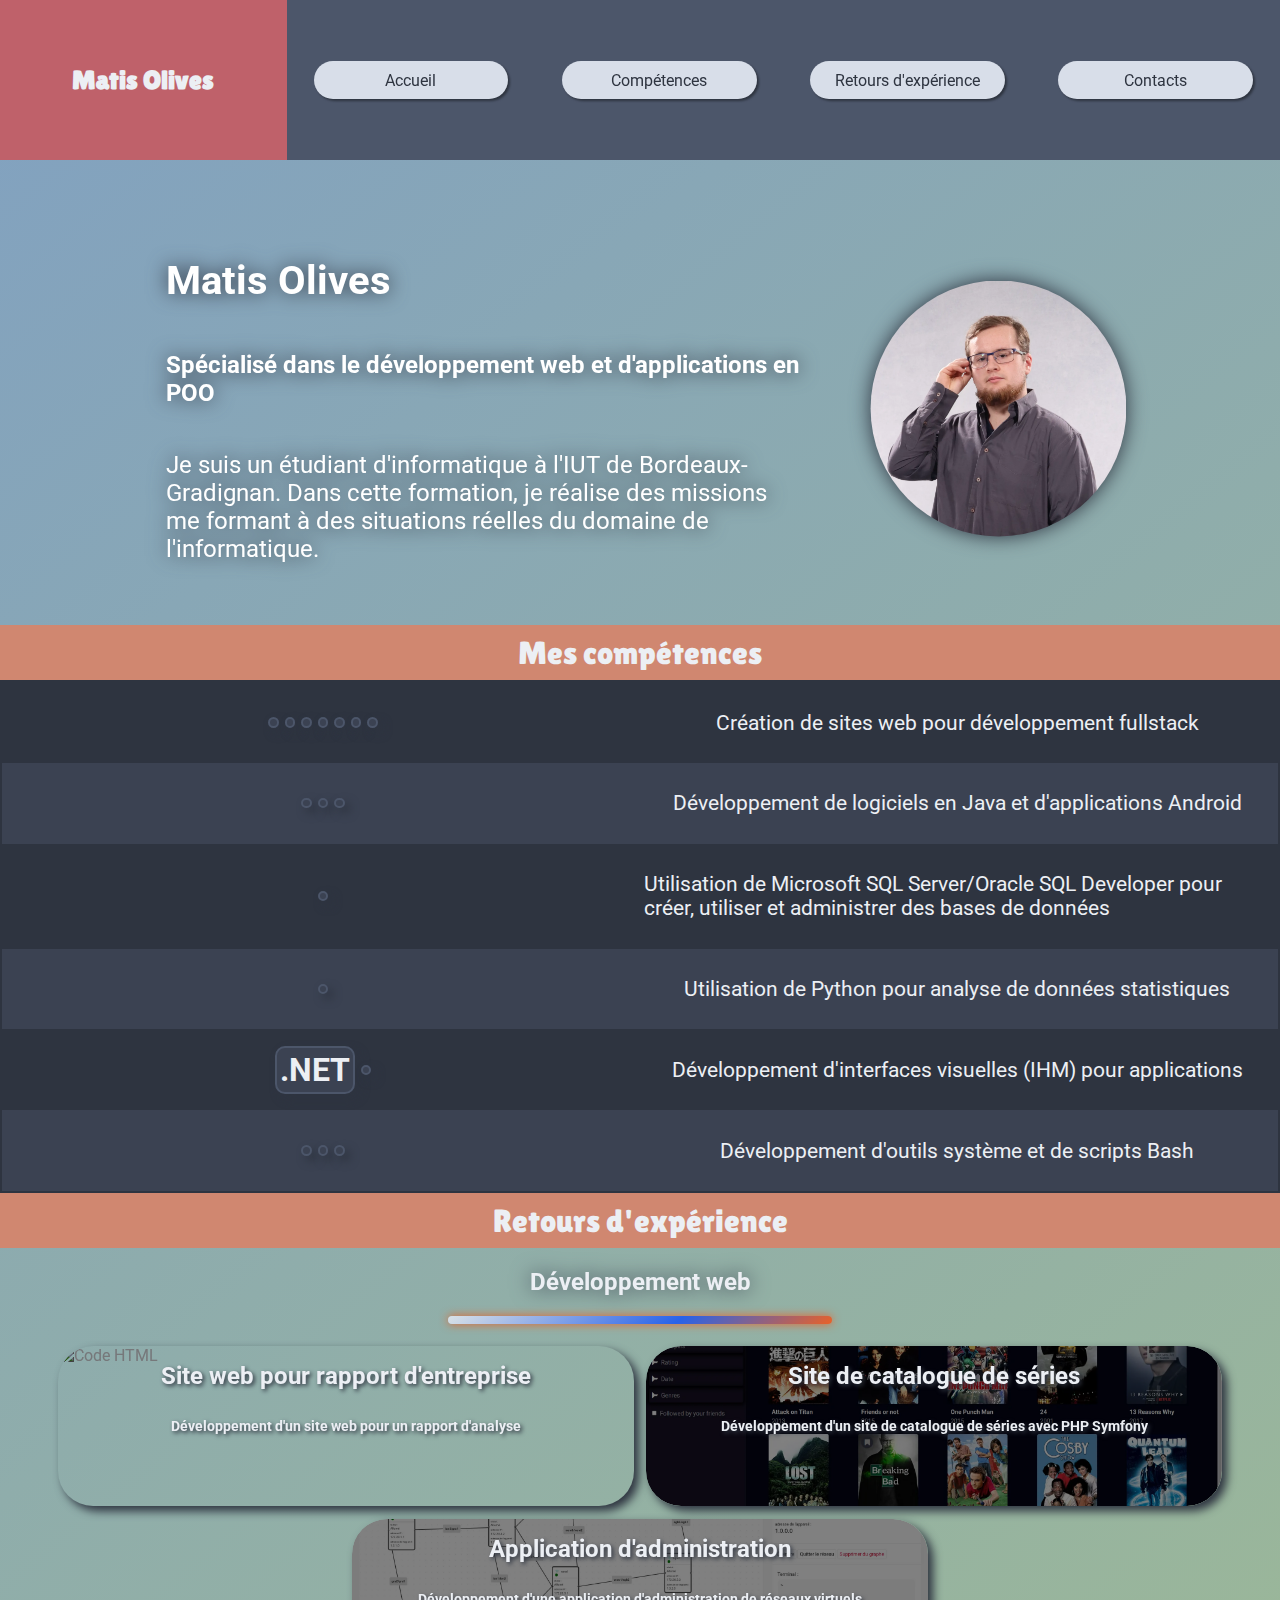
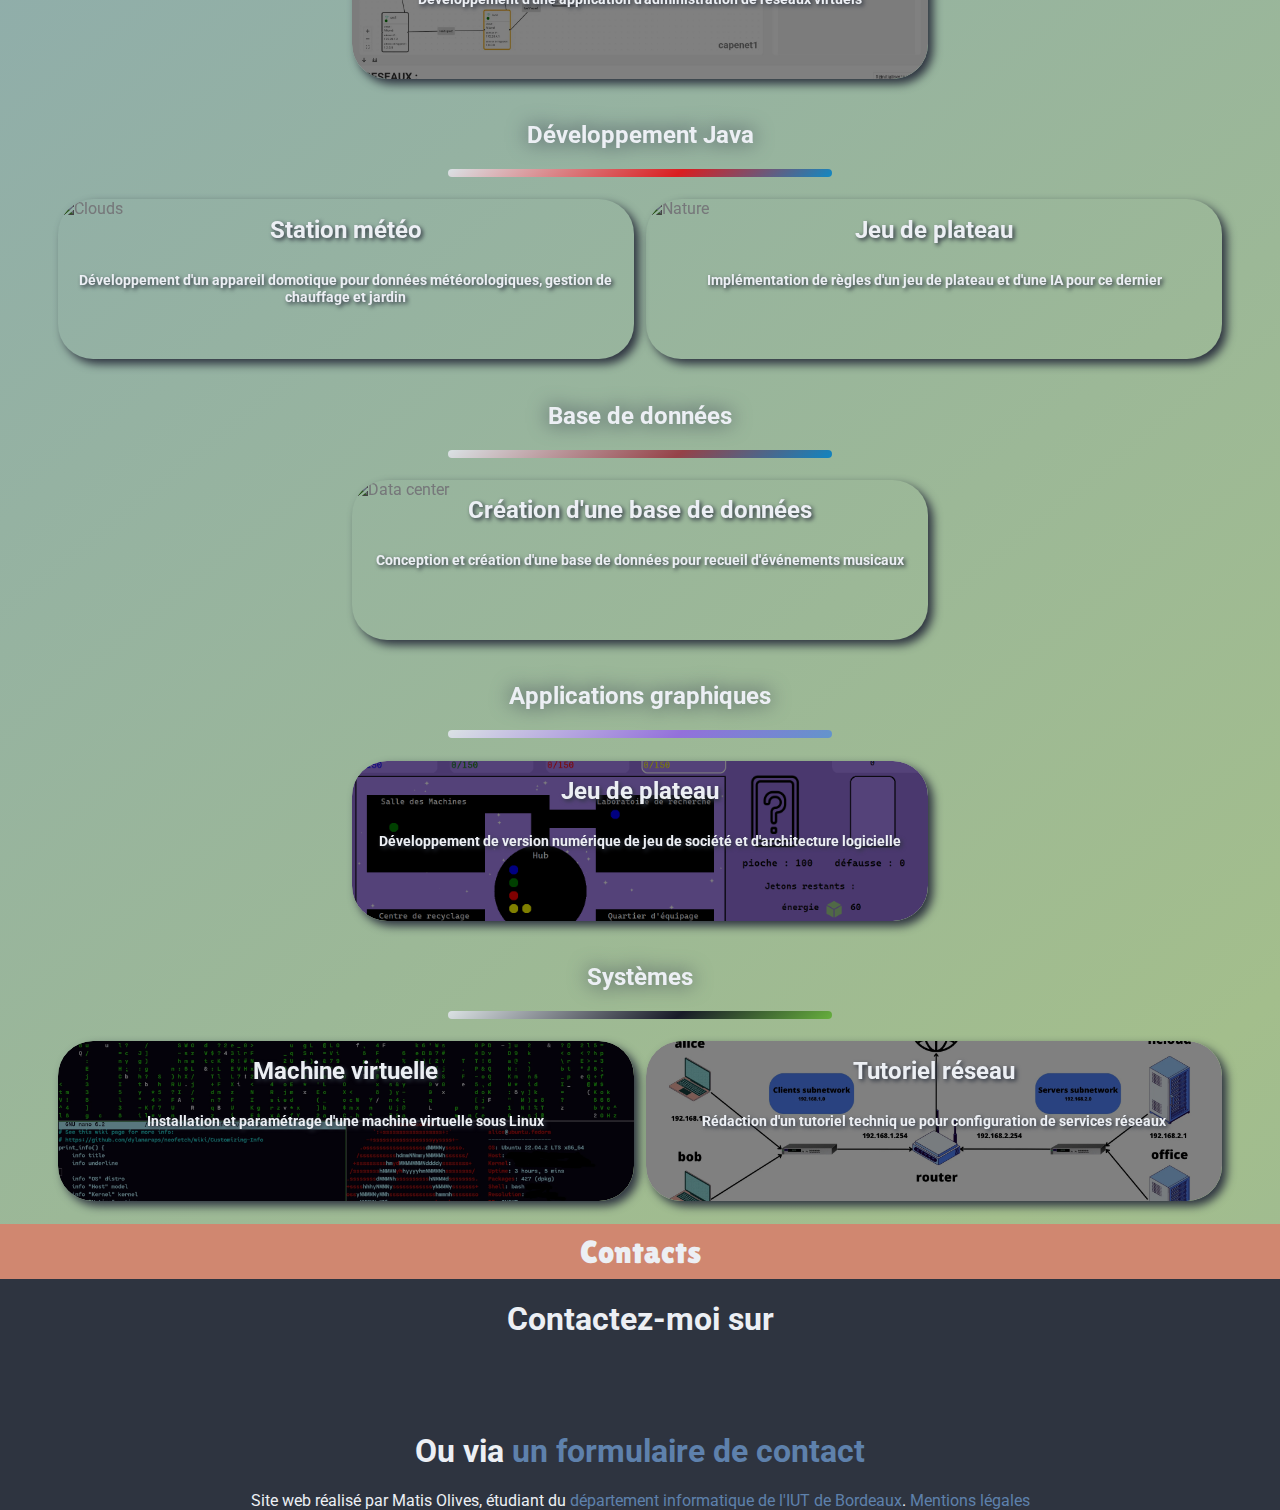
==== commit b6448ee6: "added cape retex" ====
--- a/index.html
+++ b/index.html
@@ -32,8 +32,6 @@
             </ul>
         </nav>
     </header>
-    <header class="dummy">
-    </header>
 
     <div class="main">
 
@@ -61,6 +59,7 @@
                         <i class="nf nf-dev-symfony"></i>
                         <i class="nf nf-dev-react"></i>
                         <i class="nf nf-md-language_javascript"></i>
+                        <i class="nf nf-seti-svelte"></i>
                     </td>
                     <td>
                         <p>Création de sites web pour développement fullstack</p>
@@ -129,9 +128,14 @@
                         <h2>Développement d'un site web pour un rapport d'analyse</h2>
                     </a>
                     <a href="retexes/Application web.pdf" target="_blank">
-                        <img src="media/img/retexes/serizz.webp" alt="Code HTML">
+                        <img src="media/img/retexes/serizz.webp" alt="Serizz">
                         <h1>Site de catalogue de séries</h1>
                         <h2>Développement d'un site de catalogue de séries avec PHP Symfony</h2>
+                    </a>
+                    <a href="retexes/cape.pdf" target="_blank">
+                        <img src="media/img/retexes/cape_admin.webp" alt="Cape Admin">
+                        <h1>Application d'administration</h1>
+                        <h2>Développement d'une application d'administration de réseaux virtuels</h2>
                     </a>
                 </ul>
             </div>
@@ -190,7 +194,8 @@
                     <a href="retexes/Tutoriel technique réseaux.pdf" target="_blank">
                         <img src="media/img/retexes/s2.03.webp" alt="topologie du réseau">
                         <h1>Tutoriel réseau</h1>
-                        <h2>Rédaction d'un tutoriel technique pour configuration de services réseaux</h2>
+                        <h2>Rédaction d'un tutoriel techniq
+                            ue pour configuration de services réseaux</h2>
                     </a>
                 </ul>
             </div>
--- a/style.css
+++ b/style.css
@@ -76,12 +76,6 @@
     width: 100%;
     height: 10em;
     display: flex;
-}
-
-.dummy{
-    position: relative;
-    padding: 0;
-    margin: 0;
 }
 
 nav a {
@@ -185,17 +179,18 @@
 
 #presentation {
     color: white;
-    backdrop-filter: brightness(80%);
-    width: 100%;
-    display: flex;
-    justify-content: center;
-    align-items: center;
+    width: 100%;
+    display: flex;
+    justify-content: center;
+    align-items: center;
+    margin-top: 15%;
 }
 
 #presentation article {
     display: flex;
     flex-flow: column;
     padding: 3%;
+    filter: drop-shadow(0px 0px 10px var(--color0));
 }
 
 #presentation h1 {
@@ -326,7 +321,7 @@
     align-items: center;
     margin: 0.5%;
     width: 45%;
-    height: 25vh;
+    height: 10em;
     transition: 0.3s all;
     overflow: hidden;
     border-radius: 35px;
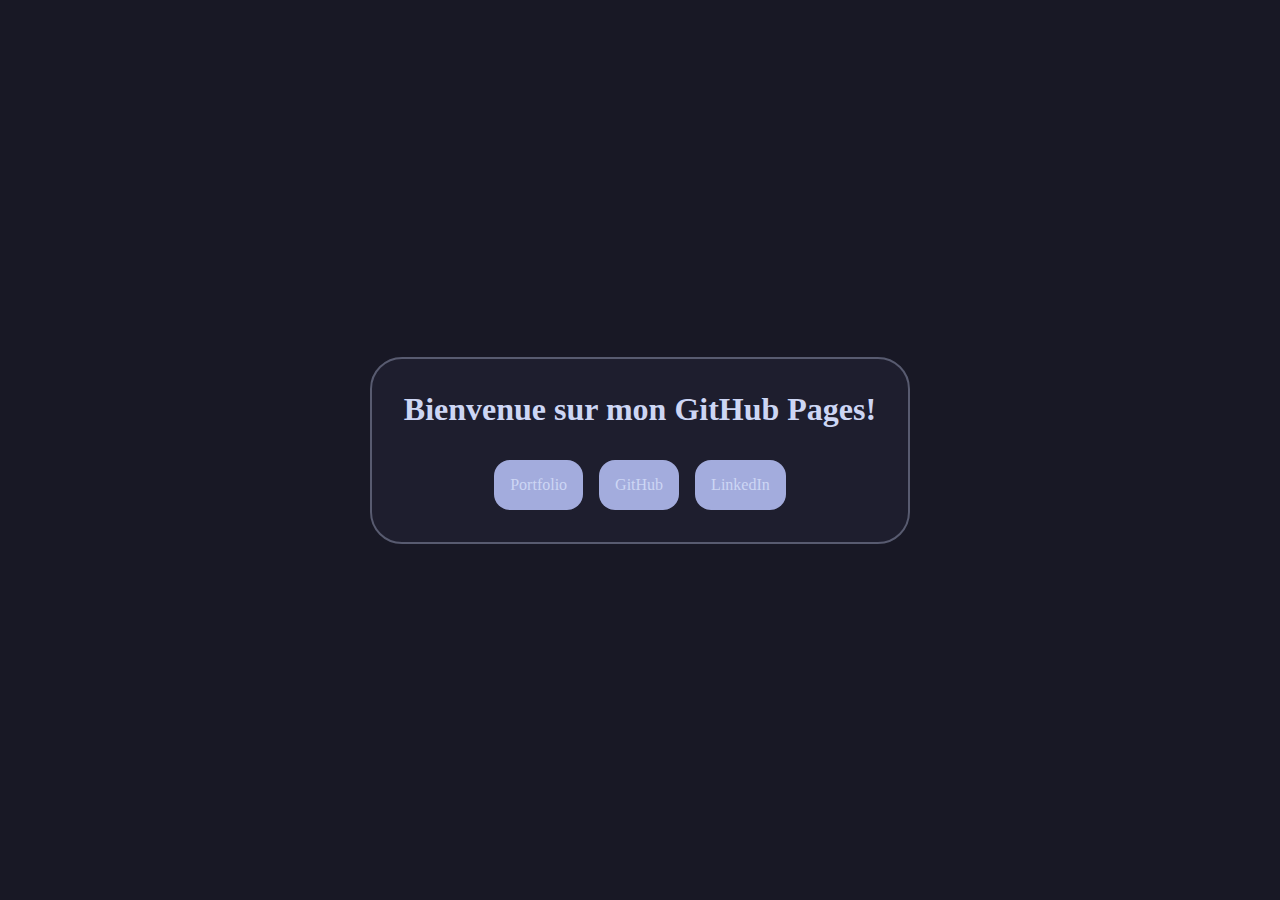
==== commit ec283afa: "repurposed repo for link list" ====
--- a/index.html
+++ b/index.html
@@ -11,218 +11,20 @@
 </head>
 
 <body>
-    <header>
-        <div id="name-wrap">
-            <h1>Matis Olives</h1>
-        </div>
-        <nav id="top-nav">
-            <ul>
-                <li><a href="#presentation">Accueil</a></li>
-                <li><a href="#skills">Compétences</a></li>
-                <li><a href="#retexes">Retours d'expérience</a></li>
-                <li><a href="#contacts">Contacts</a></li>
-            </ul>
-        </nav>
-        <nav id="bottom-nav">
-            <ul>
-                <a href="#presentation"><i class="nf nf-fa-home"></i></a>
-                <a href="#skills"><i class="nf nf-fa-star"></i></a>
-                <a href="#retexes"><i class="nf nf-md-newspaper"></i></a>
-                <a href="#contacts"><i class="nf nf-fa-id_card"></i></a>
-            </ul>
-        </nav>
-    </header>
 
-    <div class="main">
+    <div id="main-card">
+        <h1>
+            Bienvenue sur mon GitHub Pages!
+        </h1>
 
-        <div id="presentation">
-            <article>
-                <h1>Matis Olives</h1>
-                <h2>Spécialisé dans le développement web et d'applications en POO</h2>
-                <p>Je suis un étudiant d'informatique à l'IUT de Bordeaux-Gradignan. Dans cette formation, je
-                    réalise
-                    des
-                    missions me formant à des situations réelles du domaine de l'informatique.
-                </p>
-            </article>
-            <img src="media/img/me.webp" alt="Portrait">
+        <div class="links">
+            <a href="https://olives-2.github.io/portfolio/" class="button">Portfolio</a>
+            <a href="https://github.com/olives-2/" class="button">GitHub</a>
+            <a href="https://www.linkedin.com/in/matis-olives-4b845629a/" class="button">LinkedIn</a>
         </div>
 
-        <h1 class="title">Mes compétences</h1>
-        <div id="skills">
-            <table>
-                <tr>
-                    <td>
-                        <i class="nf nf-dev-html5"></i>
-                        <i class="nf nf-dev-css3"></i>
-                        <i class="nf nf-dev-php"></i>
-                        <i class="nf nf-dev-symfony"></i>
-                        <i class="nf nf-dev-react"></i>
-                        <i class="nf nf-md-language_javascript"></i>
-                        <i class="nf nf-seti-svelte"></i>
-                    </td>
-                    <td>
-                        <p>Création de sites web pour développement fullstack</p>
-                    </td>
-                </tr>
-                <tr>
-                    <td>
-                        <i class="nf nf-dev-java"></i>
-                        <i class="nf nf-md-android"></i>
-                        <i class="nf nf-seti-maven"></i>
-                    </td>
-                    <td>
-                        <p>Développement de logiciels en Java et d'applications Android</p>
-                    </td>
-                </tr>
-                <tr>
-                    <td>
-                        <i class="nf nf-fa-database"></i>
-                    </td>
-                    <td>
-                        <p>Utilisation de Microsoft SQL Server/Oracle SQL Developer pour créer, utiliser et administrer
-                            des bases de données</p>
-                    </td>
-                </tr>
-                <tr>
-                    <td>
-                        <i class="nf nf-dev-python"></i>
-                    </td>
-                    <td>
-                        <p> Utilisation de Python pour analyse de données statistiques
-                    </td>
-                </tr>
-                <tr>
-                    <td>
-                        <h1>.NET</h1>
-                        <i class="nf nf-seti-c_sharp"></i>
-                    </td>
-                    <td>
-                        <p>Développement d'interfaces visuelles (IHM) pour applications</p>
-                    </td>
-                </tr>
-                <tr>
-                    <td>
-                        <i class="nf nf-custom-c"></i>
-                        <i class="nf nf-cod-terminal_bash"></i>
-                        <i class="nf nf-dev-linux"></i>
-                    </td>
-                    <td>
-                        <p>Développement d'outils système et de scripts Bash</p>
-                    </td>
-                </tr>
-            </table>
-        </div>
+    </div>
 
-        <h1 class="title">Retours d'expérience</h1>
-
-        <div id="retexes">
-            <div class="retex-class" id="web">
-                <h2>Développement web</h2>
-                <div class="separator"></div>
-                <ul>
-                    <a href="retexes/Site web rapport entreprise.pdf" target="_blank">
-                        <img src="https://images.pexels.com/photos/270404/pexels-photo-270404.jpeg?auto=compress&cs=tinysrgb&w=1260&h=750&dpr=1"
-                            alt="Code HTML">
-                        <h1>Site web pour rapport d'entreprise</h1>
-                        <h2>Développement d'un site web pour un rapport d'analyse</h2>
-                    </a>
-                    <a href="retexes/Application web.pdf" target="_blank">
-                        <img src="media/img/retexes/serizz.webp" alt="Serizz">
-                        <h1>Site de catalogue de séries</h1>
-                        <h2>Développement d'un site de catalogue de séries avec PHP Symfony</h2>
-                    </a>
-                    <a href="retexes/cape.pdf" target="_blank">
-                        <img src="media/img/retexes/cape_admin.webp" alt="Cape Admin">
-                        <h1>Application d'administration</h1>
-                        <h2>Développement d'une application d'administration de réseaux virtuels</h2>
-                    </a>
-                </ul>
-            </div>
-            <div class="retex-class" id="java">
-                <h2>Développement Java</h2>
-                <div class="separator"></div>
-                <ul>
-                    <a href="retexes/Développement Java météo.pdf">
-                        <img src="https://images.pexels.com/photos/2114014/pexels-photo-2114014.jpeg?auto=compress&cs=tinysrgb&w=1260&h=750&dpr=1"
-                            alt="Clouds">
-                        <h1>Station météo</h1>
-                        <h2>Développement d'un appareil domotique pour données météorologiques, gestion de chauffage et
-                            jardin
-                        </h2>
-                    </a>
-                    <a href="retexes/Développement Java jeu de plateau.pdf" target="_blank">
-                        <img src="https://images.pexels.com/photos/15286/pexels-photo.jpg?auto=compress&cs=tinysrgb&w=1260&h=750&dpr=1"
-                            alt="Nature">
-                        <h1>Jeu de plateau</h1>
-                        <h2>Implémentation de règles d'un jeu de plateau et d'une IA pour ce dernier</h2>
-                    </a>
-                </ul>
-            </div>
-            <div class="retex-class" id="data">
-                <h2>Base de données</h2>
-                <div class="separator"></div>
-                <ul>
-                    <a href="retexes/Création base de données.pdf" target="_blank">
-                        <img src="https://images.pexels.com/photos/325229/pexels-photo-325229.jpeg?auto=compress&cs=tinysrgb&w=1260&h=750&dpr=1"
-                            alt="Data center">
-                        <h1>Création d'une base de données</h1>
-                        <h2>Conception et création d'une base de données pour recueil d'événements musicaux</h2>
-                    </a>
-                </ul>
-            </div>
-            <div class="retex-class" id="ihm">
-                <h2>Applications graphiques</h2>
-                <div class="separator"></div>
-                <ul>
-                    <a href="retexes/Développement jeu de plateau.pdf" target="_blank">
-                        <img src="media/img/retexes/s2.01.png" alt="Hyperstellar">
-                        <h1>Jeu de plateau</h1>
-                        <h2>Développement de version numérique de jeu de société et d'architecture logicielle</h2>
-                    </a>
-                </ul>
-            </div>
-            <div class="retex-class" id="sys">
-                <h2>Systèmes</h2>
-                <div class="separator"></div>
-                <ul>
-                    <a href="retexes/Création machine virtuelle.pdf" target="_blank">
-                        <img src="media/img/retexes/vm/vm.webp" alt="Linux Mint">
-                        <h1>Machine virtuelle</h1>
-                        <h2>Installation et paramétrage d'une machine virtuelle sous Linux</h2>
-                    </a>
-                    <a href="retexes/Tutoriel technique réseaux.pdf" target="_blank">
-                        <img src="media/img/retexes/s2.03.webp" alt="topologie du réseau">
-                        <h1>Tutoriel réseau</h1>
-                        <h2>Rédaction d'un tutoriel techniq
-                            ue pour configuration de services réseaux</h2>
-                    </a>
-                </ul>
-            </div>
-        </div>
-
-        <h1 class="title">Contacts</h1>
-
-        <div id="contacts">
-            <h1>Contactez-moi sur</h1>
-            <ul>
-                <li><a href="https://github.com/olives-2" target="_blank"><i class="nf nf-fa-github"></i></a>
-                </li>
-                <li><a href="https://www.linkedin.com/in/matis-olives-4b845629a/" target="_blank"><i
-                            class="nf nf-md-linkedin"></i></a></li>
-                <li><a href="mailto:matisolives@gmail.com"><i class="nf nf-fa-envelope"></i></a></li>
-            </ul>
-            <h1>Ou via <a href="contact.html">un formulaire de contact</a></h1>
-        </div>
-
-        <footer>
-            Site web réalisé par Matis Olives, étudiant du <a href="https://www.iut.u-bordeaux.fr/info/"
-                target="_blank">département
-                informatique de l'IUT de Bordeaux</a>.
-            <a href="legal.html">Mentions légales</a>
-        </footer>
-
-    </div>
 </body>
 
 </html>--- a/style.css
+++ b/style.css
@@ -1,670 +1,49 @@
-@import url('https://fonts.googleapis.com/css?family=Roboto&display=swap');
-@import url('https://fonts.googleapis.com/css2?family=Lilita+One&display=swap');
-@import url("https://www.nerdfonts.com/assets/css/webfont.css");
-
-@import url('style/colors-nord.css');
-
-:root {
-    --my-bezier: cubic-bezier(.11, 1.09, .6, .96);
+*,
+*::before,
+*::after {
+  box-sizing: border-box;
+  margin: 0;
+  padding: 0;
 }
 
-html {
-    margin: 0;
-    scroll-behavior: smooth;
-}
-
-body {
-    position: relative;
-    background: linear-gradient(141deg, var(--color9) 0%, var(--color14) 50%, var(--color9) 100%);
-    background-size: 400%;
-}
-
-body {
-    margin: 0;
-    margin-top: 1%;
-    width: 100%;
-    color: var(--color6);
-    background-color: var(--color0);
-    font-family: 'Roboto';
-    overflow: auto;
-}
-
-/*Nav*/
-#name-wrap {
-    z-index: -1;
+body{
+    background-color: #181825;
     display: flex;
     justify-content: center;
     align-items: center;
-    width: 25%;
-    padding: 1.5%;
-    text-align: center;
-    background-color: var(--color11);
-    transition: all .3s;
-}
-
-#name-wrap h1 {
-    font-family: "Lilita One";
-    font-weight: 600;
-    font-size: 1.6em;
-    transition: .5s all;
-}
-
-nav ul {
-    list-style-type: none;
-}
-
-#name-wrap:hover>h1 {
-    animation: name-anim .6s var(--my-bezier);
-    transition: all;
-}
-
-@keyframes name-anim {
-    50% {
-        font-weight: 250;
-        transform: scale(70%);
-    }
-
-    100% {
-        font-weight: 600;
-    }
-}
-
-header {
-    position: fixed;
-    z-index: 2;
-    top: 0;
-    width: 100%;
-    height: 10em;
-    display: flex;
-}
-
-nav a {
-    text-decoration: none;
-}
-
-#top-nav {
-    width: 100%;
-    display: flex;
-    background-color: var(--color3);
-}
-
-#top-nav ul {
-    display: flex;
-    width: 100%;
-    justify-content: space-around;
-    align-items: center;
-}
-
-#top-nav li {
-    width: 20%;
-}
-
-#top-nav a {
-    display: block;
-    background-color: var(--color4);
-    color: var(--color0);
-    padding: 5%;
-    margin-left: 1%;
-    margin-right: 1%;
-    border-radius: 100px;
-    text-align: center;
-    filter: drop-shadow(2px 2px 1px var(--color0));
-    transition: 0.2s all;
-    text-decoration: none;
-}
-
-#top-nav a:focus,
-#top-nav a:hover {
-    background-color: var(--color0);
-    outline: none;
-    color: var(--color4);
-    filter: none;
-}
-
-#name-wrap i {
-    display: none;
-}
-
-#bottom-nav {
-    display: none;
-    width: 100%;
-    height: 10%;
-    position: fixed;
-    bottom: 0;
-    flex-flow: column;
-    background-color: var(--color3);
-    backdrop-filter: blur(2px);
-}
-
-#bottom-nav ul {
-    display: flex;
-    flex-flow: row wrap;
-    justify-content: space-around;
-}
-
-#bottom-nav a {
-    margin: 1%;
-}
-
-#bottom-nav i {
-    font-size: 1.5em;
-    color: var(--color5);
-}
-
-.title {
-    font-family: 'Lilita One';
-    font-weight: 500;
-    background-color: var(--color12);
-    text-align: center;
-    padding: 0.7%;
-    margin: 0%;
+    height: 100vh;
+    color: #CDD6F4;
 }
 
 
-/*Main content*/
-
-@keyframes gradient {
-    0% {
-        background-position: 0% 50%;
-    }
-
-    50% {
-        background-position: 100% 65%;
-    }
-
-    100% {
-        background-position: 0% 50%;
-    }
-}
-
-#presentation {
-    color: white;
-    width: 100%;
-    display: flex;
-    justify-content: center;
-    align-items: center;
-    margin-top: 15%;
-}
-
-#presentation article {
-    display: flex;
-    flex-flow: column;
-    padding: 3%;
-    filter: drop-shadow(0px 0px 10px var(--color0));
-}
-
-#presentation h1 {
-    font-size: 250%;
-}
-
-#presentation p {
-    font-size: 150%;
-}
-
-#presentation article {
-    width: 50%;
-}
-
-#presentation img {
-    width: 20%;
-    padding: 2%;
-    border-radius: 100%;
-    filter: drop-shadow(0px 0px 10px var(--color0));
-}
-
-/*Skills*/
-
-table {
-    width: 100%;
-    margin: 0;
-}
-
-#skills {
-    width: 100%;
-    display: flex;
-    justify-content: center;
-    align-items: center;
-    background-color: var(--color0);
-}
-
-#skills td i,
-#skills td h1 {
-    border: solid 2px var(--color3);
-    padding: 0.5%;
-    margin: 0.5%;
-    border-radius: 10px;
-    background-color: var(--color1);
-    transition: all 0.3s var(--my-bezier);
-    box-shadow: 5px 5px 10px var(--color0);
-}
-
-
-#skills td i:hover,
-#skills td h1:hover {
-    background-color: var(--color2);
-}
-
-
-#skills td {
-    width: 100%;
-}
-
-#skills tr,
-#skills td {
-    padding: 0.3%;
-    display: flex;
-    justify-content: center;
-    align-items: center;
-}
-
-#skills tr:nth-child(even) {
-    background-color: var(--color1);
-}
-
-#skills td {
-    display: flex;
-    flex-flow: row wrap;
-    justify-content: center;
-}
-
-#skills p {
-    font-size: 1.3em;
-}
-
-#skills i {
-    margin-left: 5%;
-    margin-right: 5%;
-    font-size: 3em;
-}
-
-/*Retexes*/
-
-#retexes {
-    margin: 0;
-    padding: 0;
-    width: 100%;
-    display: inline-block;
-}
-
-#retexes a{
-   box-shadow: 5px 5px 10px var(--color0);
-}
-
-#retexes h1 {
-    text-align: center;
-    position: relative;
-    z-index: 1;
-    font-weight: 600;
-}
-
-#retexes h2 {
-    filter: drop-shadow(0px 0px 10px var(--color1));
-}
-
-#retexes ul {
-    display: flex;
-    flex-flow: row wrap;
-    justify-content: center;
-    position: relative;
-    z-index: 1;
-    width: 100%;
-    list-style: none;
-}
-
-#retexes ul a {
-    text-decoration: none;
-    color: var(--color6);
-    position: relative;
-    z-index: 1;
-    display: flex;
-    flex-direction: column;
-    align-items: center;
-    margin: 0.5%;
-    width: 45%;
-    height: 10em;
-    transition: 0.3s all;
-    overflow: hidden;
-    border-radius: 35px;
-}
-
-#retexes ul a h1 {
-    font-size: 150%;
-    font-weight: 700;
-}
-
-#retexes ul a h2 {
-    font-size: 90%;
-    text-align: center;
-}
-
-#retexes ul h1,
-#retexes ul h2 {
-    filter: drop-shadow(2px 2px 2px var(--color0));
-}
-
-ul {
-    padding: 0;
-}
-
-#retexes ul a img {
-    position: absolute;
-    z-index: -1;
-    object-fit: cover;
-    border-radius: 35px;
-    width: 100%;
-    height: 100%;
-    filter: brightness(50%);
-    transition: all 0.5s var(--my-bezier);
-}
-
-#retexes ul a:hover,
-#retexes ul a:focus {
-    background-color: var(--color3);
-    outline: 1px solid var(--color5);
-}
-
-#retexes ul a:hover>img,
-#retexes ul a:focus>img {
-    transform: translate(75%);
-    filter: brightness(100%);
-}
-
-.retex-class {
-    display: flex;
-    flex-flow: column wrap;
-    align-items: center;
-}
-
-.separator {
-    width: 30%;
-    height: 0.5em;
-    border-radius: 100rem;
-}
-
-#retexes-nav {
-    text-decoration: none;
-    color: white;
-    background-color: var(--color9);
-    height: 2.5em;
-    font-size: 1.5em;
-    display: flex;
-    justify-content: space-around;
-    align-items: center;
-}
-
-#retexes-nav img {
-    width: 1.5em;
-}
-
-/*Defines the separators in the dividers*/
-#java .separator {
-    background: linear-gradient(141deg, #E5E9F0DD 0%, #DA1E20 60%, #1288C2 100%);
-}
-
-#sys .separator {
-    background: linear-gradient(141deg, #E5E9F0DD 0%, #181B28 60%, #66AF3D 100%);
-}
-
-#ihm .separator {
-    background: linear-gradient(141deg, #E5E9F0DD 0%, #9370DB 60%, #6295CB 100%);
-}
-
-#data .separator {
-    background: linear-gradient(141deg, #E5E9F0DD 0%, #954248 60%, #1184C0 100%);
-}
-
-#web .separator {
-    background: linear-gradient(141deg, #E5E9F0DD 0%, #2862E9 60%, #E96228 100%);
-    box-shadow: 0px 0px 10px #E96228;
-}
-
-/*Contacts*/
-
-#contacts {
-    display: flex;
-    flex-direction: column;
-    align-items: center;
-    background-color: var(--color0);
-}
-
-#contacts ul {
-    display: flex;
-    flex-flow: row;
-    justify-content: center;
-    align-items: center;
-    width: 50%;
-    list-style: none;
-}
-
-#contacts i {
-    display: inline-block;
-    font-size: 3em;
-    transition: 0.2s transform var(--my-bezier);
-    color: var(--color6);
-    margin-left: 0.5em;
-    margin-right: 0.5em;
-}
-
-#contacts i:hover {
-    transform: scale(130%);
-}
-
-footer {
-    background-color: var(--color0);
-    text-align: center;
-}
-
-footer a,
-#contacts a,
-p a {
-    text-decoration: none;
-    color: var(--color10);
-}
-
-#form-wrapper {
-    margin: 1%;
-    display: flex;
-    align-items: center;
-    justify-content: center;
-}
-
-form {
-    font-family: "Lilita One";
-    display: flex;
-    align-items: flex-start;
-    flex-direction: column;
-    gap: 15px;
-    width: 500px;
-    background-color: #3b4252;
-    padding: 20px;
-    border-radius: 15px;
-    box-shadow: 0px 0px 30px #3b4252;
-}
-
-form h1 {
-    color: white;
-    font-size: 2em;
-    font-weight: 600;
-}
-
-form div {
-    margin: 0%;
-}
-
-form input,
-form textarea {
-    background-color: #2e3440;
-    color: white;
-    font-weight: 800;
-    outline: 0;
-    border: 0;
-    padding: 1%;
-    border-radius: 15px;
-    width: 100%;
-    height: 50px;
-    align-self: center;
-    transition: all .5s var(--my-bezier);
-    resize: none;
-}
-
-form #name {
-    display: flex;
-    justify-content: center;
-    width: 100%;
-    padding: 0;
-    gap: 15px;
-}
-
-
-form textarea {
-    height: 10em;
-}
-
-form button {
-    width: 100%;
-    padding: 8px;
-    outline: 0;
-    border: 0;
-    border-radius: 100px;
-    font-size: 16px;
-    font-weight: 500;
-    background-color: #5e81ac;
-    color: white;
-    cursor: pointer;
-    transition: .1s all;
-    box-shadow: none;
-}
-
-form button:hover,
-form button:focus {
-    box-shadow: 0px 0px 10px #5e81ac;
-}
-
-form input:focus,
-form textarea:focus {
-    transform: scale(105%);
-    box-shadow: 0px 0px 15px #2e3440;
-}
-
-/*Retex page*/
-
-#top-nav .pdf {
-    background-color: #F46039;
-    color: #ffffff;
-}
-
-#title {
-    margin-top: 4%;
+#main-card{
     display: flex;
     justify-content: center;
     align-items: center;
     flex-flow: column wrap;
+    gap: 2rem;
+    background-color: #1E1E2E;
+    padding: 2rem;
+    border-radius: 2rem;
+    border: 2px solid #585B70;
 }
 
-#title h1 {
-    font-size: 1.5em;
+.links{
+    display: flex;
+    gap: 1rem;
 }
 
-#screenshots {
-    display: flex;
-    justify-content: center;
+.button{
+    color: #3D8BB5;
+    text-decoration: none;
+    padding: 1rem;
+    background-color: #a3acdd;
+    border-radius: 1rem;
+    color: #cdd6f4;
+    transition: all 0.3s;
 }
 
-#screenshots img {
-    margin-left: 2%;
-    margin-right: 2%;
-    width: 25%;
+.button:hover{
+    background-color: #b4befe;
 }
 
-#sections {
-    width: 100%;
-    display: flex;
-    justify-content: center;
-    align-items: center;
-    flex-flow: row wrap;
-    padding: 0;
-    margin: 0;
-}
-
-.section {
-    background-color: #3D334E;
-    border-radius: 20px;
-    margin: 0.5%;
-    display: flex;
-    flex-flow: column wrap;
-    justify-content: center;
-    align-items: center;
-    width: 45%;
-}
-
-.section h2 {
-    font-size: 1em;
-}
-
-.section ul {
-    font-size: 100%;
-    padding: 0.1%;
-}
-
-@media (max-width: 872px) {
-
-    .main {
-        margin-top: 35px;
-        margin-bottom: 85px;
-    }
-
-    #presentation {
-        width: 100%;
-        display: flex;
-        flex-direction: column-reverse;
-    }
-
-    #presentation img {
-        width: 35%;
-    }
-
-    #presentation article {
-        width: 90%;
-    }
-
-    #bottom-nav {
-        display: flex;
-        justify-content: center;
-    }
-
-    #top-nav {
-        display: none;
-    }
-
-    header {
-        height: 5%;
-
-    }
-
-    #name-wrap {
-        width: 100%;
-        display: flex;
-        align-items: center;
-        justify-content: center;
-    }
-
-    #retexes ul a {
-        width: 95%;
-        font-size: 80%;
-        height: 100%;
-    }
-
-    #retexes ul li:hover>img {
-        transform: translate(90%);
-    }
-
-    #name-wrap i {
-        display: block;
-        position: relative;
-        left: 5%
-    }
-
-    #sections {
-        flex-flow: column wrap;
-    }
-}